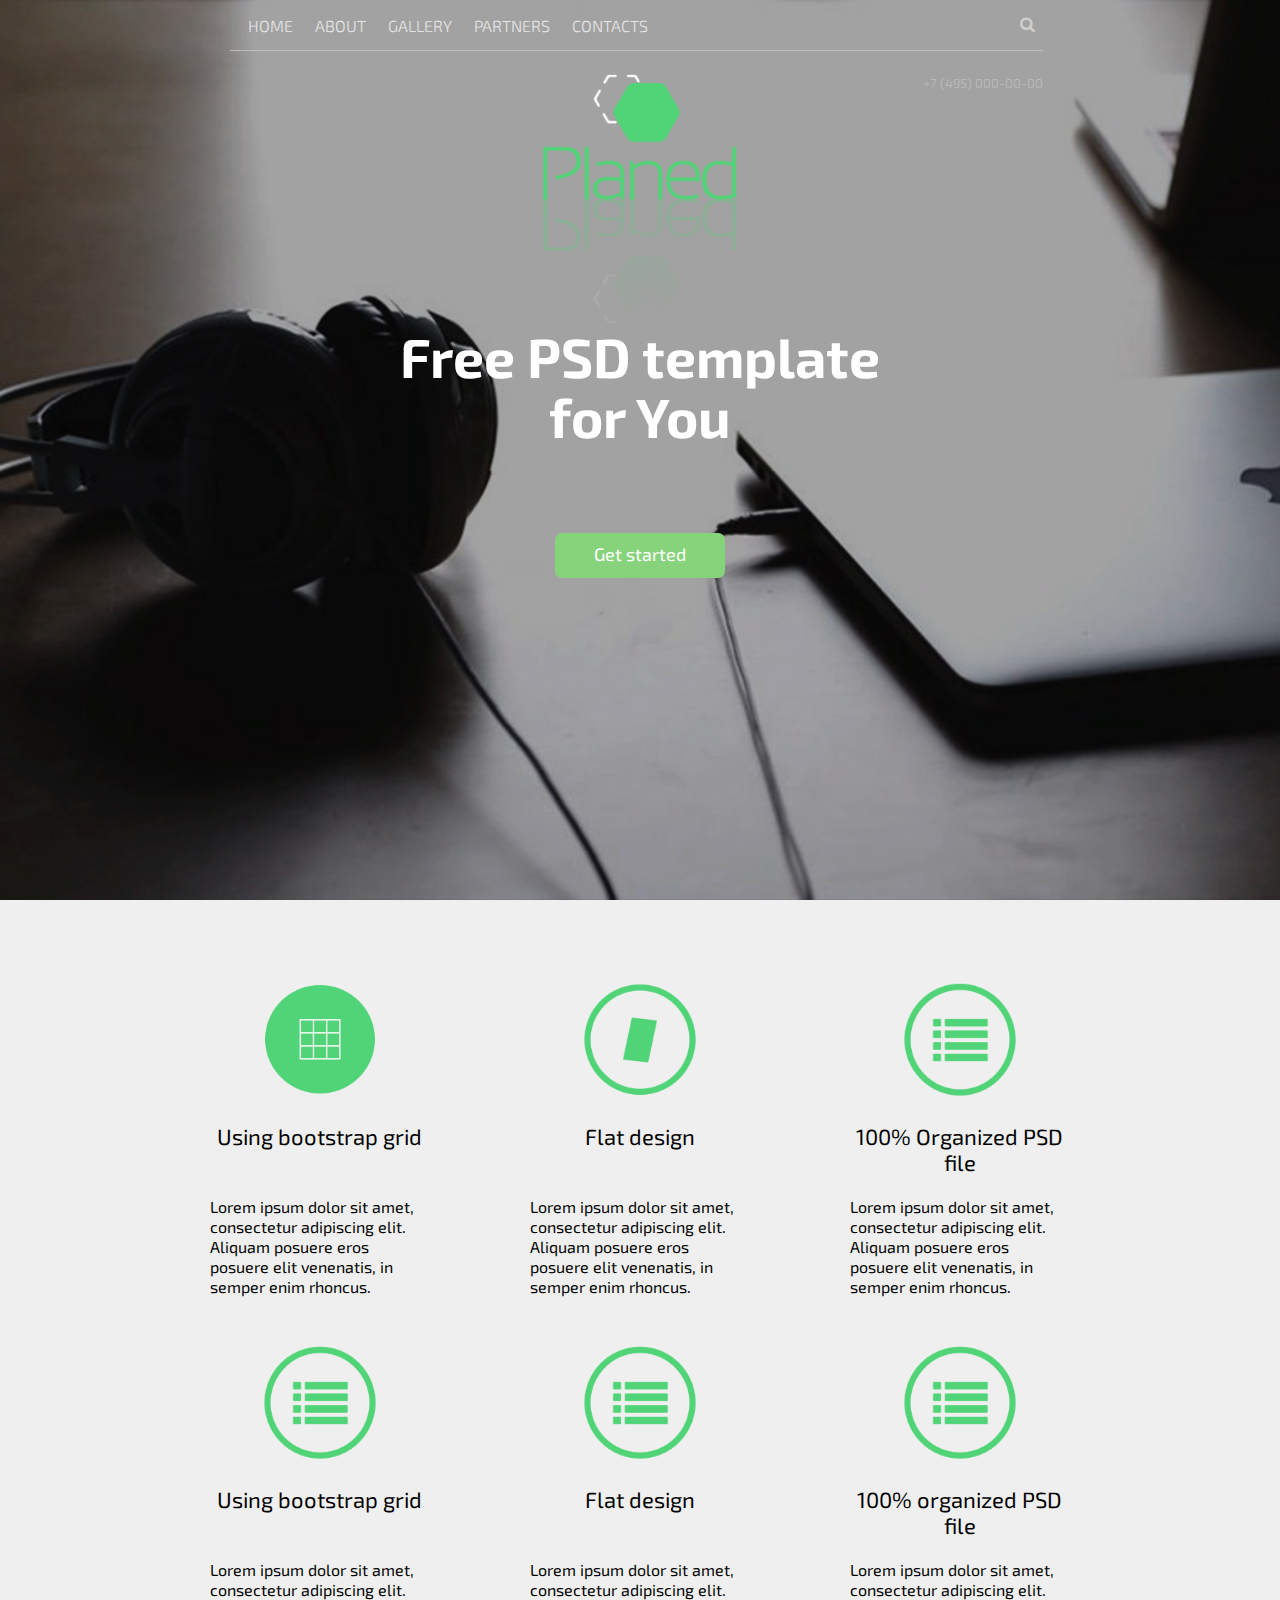
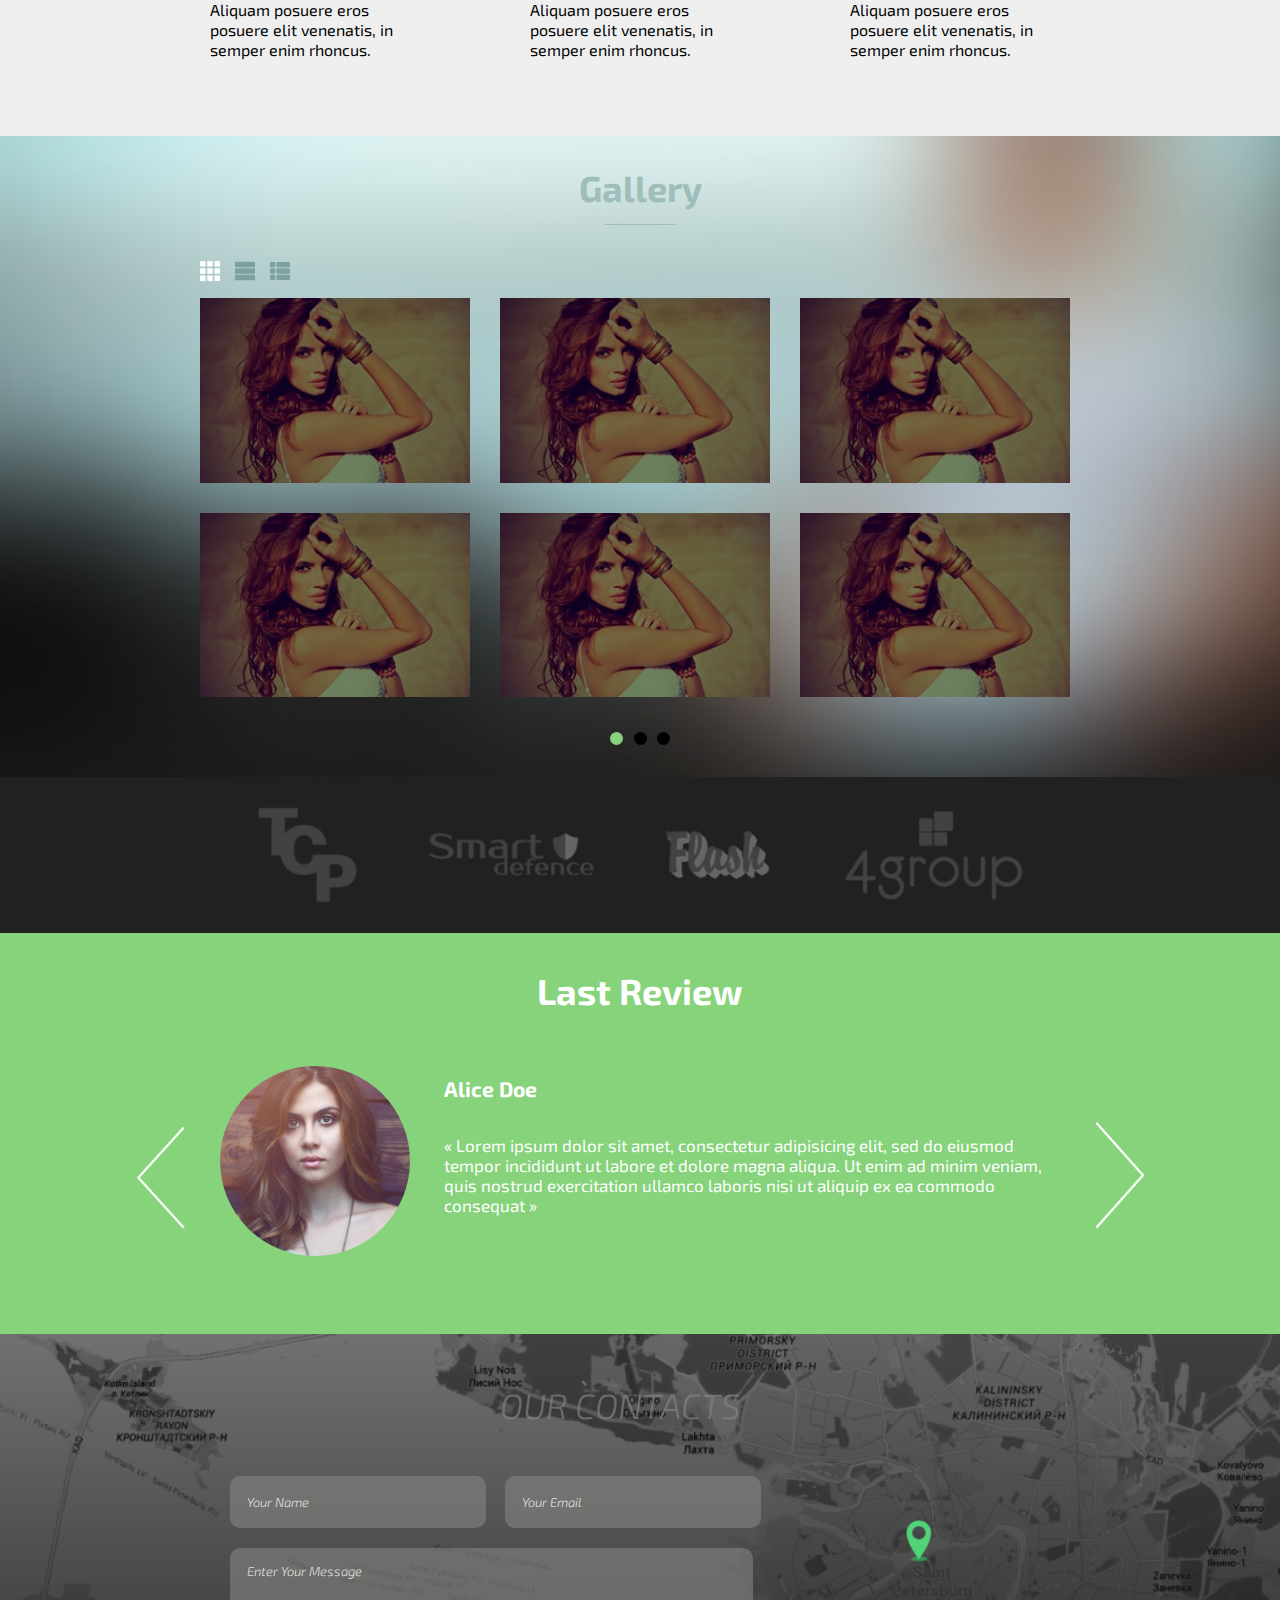
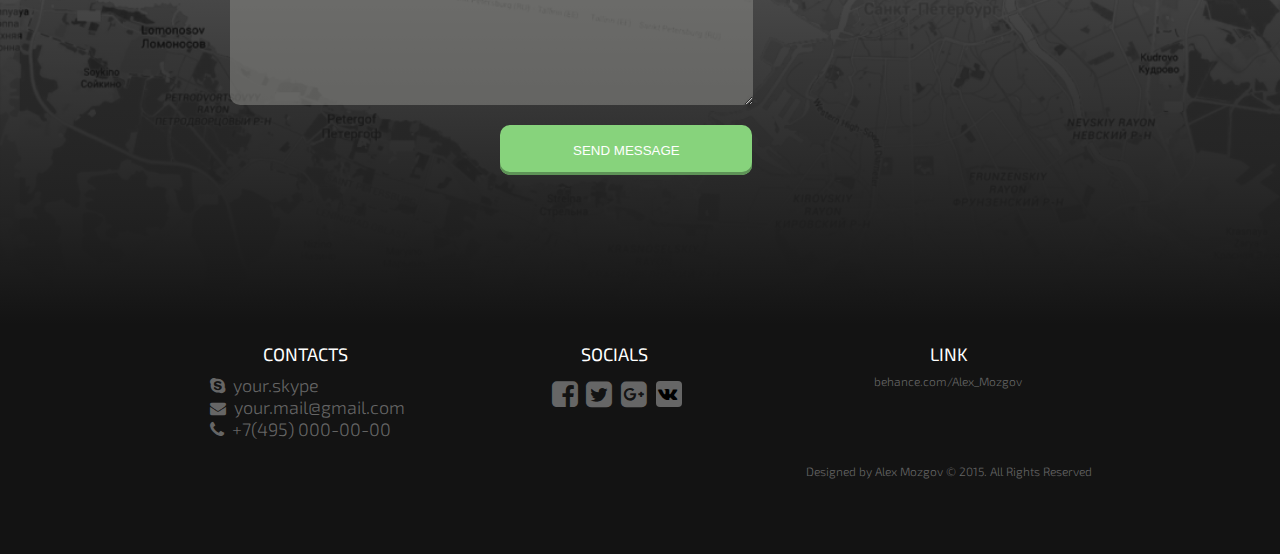
==== index.html @ d0fe3a9f "initialito!" ====
<!DOCTYPE html>
<html lang="pl">
<head>			
	<meta charset="utf-8">
	<title>PSD template</title>
	<meta name="description" content="Creator Studio Portfolio">		
	<meta name="viewport" content="width=device-width, initial-scale=1">	
	<link href='https://fonts.googleapis.com/css?family=Exo+2:400,300,700&subset=latin,latin-ext' rel='stylesheet' type='text/css'>	
	<link href="css/main.css" rel="stylesheet" type="text/css">
	<link href="font-awesome/css/font-awesome.min.css" rel="stylesheet">		
</head>
<body>
	<div class="top-ban" id="home">		
	  <header class="head">
	  	<button id="nav-btn">
	       <span></span>
	    </button>	    
	    <div class="main-head">	
        <nav class="main-nav">
          <ul class="active">
            <li><a href="#home">HOME</a></li>
            <li><a href="#about">ABOUT</a></li>
            <li><a href="#gallery">GALLERY</a></li>
            <li><a href="#partners">PARTNERS</a></li>          
            <li><a href="#contact" class="last">CONTACTS</a></li>
          </ul>
        </nav>
        <div class="button-search-one"><i class="fa fa-search search-icon-menu" aria-hidden="true"></i>
        </div>
	    </div>
	    <div class="main-head-2">	
    		<div class="logo-sticky"><img src="img/logo-sticky.png" alt="logo"/>
    		</div>      	     
        <nav class="main-nav">
          <ul class="active">
            <li><a href="#home">HOME</a></li>
            <li><a href="#about">ABOUT</a></li>
            <li><a href="#gallery">GALLERY</a></li>
            <li><a href="#partners">PARTNERS</a></li>               
            <li><a href="#contact" class="last">CONTACTS</a></li>
          </ul>
        </nav>
        <div class="button-search"><i class="fa fa-search two" aria-hidden="true"></i>
        </div>
	    </div>
	    <p class="tel-nb">+7 (495) 000-00-00</p>
	  </header>	 
	   <div id="intro">
      <div class="main-wrap">
        <div class="logo"><img src="img/logo-mirror.png" alt="Planed"/></div>
        <h1 class="logo-txt">Free PSD template<br/>for You</h1>  
        <div class="btn-get-started">
        	<a href="#">Get started</a>
        </div>	              
      </div>                   
	    </div>
	</div>  		
	<section id="about">
		<div class="box-1">			
			<div class="about-icon"><img src="img/bootstrap-icon.png" alt="bootstrap-grid"/>
				<h3>Using bootstrap grid</h3>
				<p>Lorem ipsum dolor sit amet, consectetur adipiscing elit. Aliquam posuere eros posuere elit venenatis, in semper enim rhoncus.</p>
			</div>		
			<div class="about-icon"><img src="img/flat-icon.png" alt="flat-design"/>
				<h3>Flat design</h3>
				<p>Lorem ipsum dolor sit amet, consectetur adipiscing elit. Aliquam posuere eros posuere elit venenatis, in semper enim rhoncus.</p>
			</div>		
			<div class="about-icon psd"><img src="img/psd-file.png" alt="organized-psd"/>
				<h3>100% Organized PSD file</h3>
				<p>Lorem ipsum dolor sit amet, consectetur adipiscing elit. Aliquam posuere eros posuere elit venenatis, in semper enim rhoncus.</p>
			</div>
		</div>
		<div class="box-2">			
			<div class="about-icon"><img src="img/psd-file.png" alt="bootstrap-grid"/>
				<h3>Using bootstrap grid</h3>
				<p>Lorem ipsum dolor sit amet, consectetur adipiscing elit. Aliquam posuere eros posuere elit venenatis, in semper enim rhoncus.</p>
			</div>
			<div class="about-icon"><img src="img/psd-file.png" alt="flat-design"/>
				<h3>Flat design</h3>
				<p>Lorem ipsum dolor sit amet, consectetur adipiscing elit. Aliquam posuere eros posuere elit venenatis, in semper enim rhoncus.</p>
			</div>				
			<div class="about-icon psd"><img src="img/psd-file.png" alt="organized-psd"/>
				<h3>100% organized PSD file</h3>
				<p>Lorem ipsum dolor sit amet, consectetur adipiscing elit. Aliquam posuere eros posuere elit venenatis, in semper enim rhoncus.</p>
			</div>									
		</div>
	</section>
	<section class="gallery" id="gallery">
		<h3>Gallery<span></span></h3>		
		<div class="visualisation-box"><img src="img/keyboard-icon.svg" alt="keyboard"/><img src="img/hamburger-icon.svg" alt="hamburger"/><img src="img/list-view-icon.svg" alt="list"/></div>
		<div class="photo-container active-gallery">
	    <ul class="projects">
	      <li class="projects_item">
	        <div class="projects_thumb">
	          <img src="img/gallery-img2-thumb.jpg" alt="" class="projects_pic">
	          <a href="img/gallery-img2.jpg" class="projects_link projects_link">
	            <i class="fa fa-search"></i> 
	          </a>
	        </div>
	      </li>
	      <li class="projects_item">
	        <div class="projects_thumb">
	          <img src="img/gallery-img2-thumb.jpg" alt="" class="projects_pic">
	            <a href="img/gallery-img2.jpg" class="projects_link projects_link">
	              <i class="fa fa-search"></i> 
	            </a>
	        </div>
	      </li>
	      <li class="projects_item">
	        <div class="projects_thumb">
	          <img src="img/gallery-img2-thumb.jpg" alt="" class="projects_pic">
	            <a href="img/gallery-img2.jpg" class="projects_link projects_link">
	              <i class="fa fa-search"></i> 
	            </a>
	        </div>
	      </li>
	      <li class="projects_item">
	        <div class="projects_thumb">
	          <img src="img/gallery-img2-thumb.jpg" alt="" class="projects_pic">
	            <a href="img/gallery-img2.jpg" class="projects_link projects_link">
	              <i class="fa fa-search"></i>
	            </a>
	        </div>
	      </li>
	      <li class="projects_item">
	        <div class="projects_thumb">
	          <img src="img/gallery-img2-thumb.jpg" alt="" class="projects_pic">
	            <a href="img/gallery-img2.jpg" class="projects_link projects_link">
	              <i class="fa fa-search"></i>
	            </a>
	        </div>
	      </li>
	      <li class="projects_item">
	        <div class="projects_thumb">
	          <img src="img/gallery-img2-thumb.jpg" alt="" class="projects_pic">
	            <a href="img/gallery-img2.jpg" class="projects_link projects_link">
	              <i class="fa fa-search"></i>
	            </a>
	        </div>
	      </li>
	    </ul>
		</div>
		<div class="photo-container">
	    <ul class="projects">
	      <li class="projects_item">
	        <div class="projects_thumb">
	          <img src="img/gallery-img3-thumb.jpg" alt="" class="projects_pic">
	          <a href="img/gallery-img3.jpg" class="projects_link projects_link">
	            <i class="fa fa-search"></i> 
	          </a>
	        </div>
	      </li>
	      <li class="projects_item">
	        <div class="projects_thumb">
	          <img src="img/gallery-img3-thumb.jpg" alt="" class="projects_pic">
	            <a href="img/gallery-img3.jpg" class="projects_link projects_link">
	              <i class="fa fa-search"></i> 
	            </a>
	        </div>
	      </li>
	      <li class="projects_item">
	        <div class="projects_thumb">
	          <img src="img/gallery-img3-thumb.jpg" alt="" class="projects_pic">
	            <a href="img/gallery-img3.jpg" class="projects_link projects_link">
	              <i class="fa fa-search"></i> 
	            </a>
	        </div>
	      </li>
	      <li class="projects_item">
	        <div class="projects_thumb">
	          <img src="img/gallery-img3-thumb.jpg" alt="" class="projects_pic">
	            <a href="img/gallery-img3.jpg" class="projects_link projects_link">
	              <i class="fa fa-search"></i>
	            </a>
	        </div>
	      </li>
	      <li class="projects_item">
	        <div class="projects_thumb">
	          <img src="img/gallery-img3-thumb.jpg" alt="" class="projects_pic">
	            <a href="img/gallery-img3.jpg" class="projects_link projects_link">
	              <i class="fa fa-search"></i>
	            </a>
	        </div>
	      </li>
	      <li class="projects_item">
	        <div class="projects_thumb">
	          <img src="img/gallery-img3-thumb.jpg" alt="" class="projects_pic">
	            <a href="img/gallery-img3.jpg" class="projects_link projects_link">
	              <i class="fa fa-search"></i>
	            </a>
	        </div>
	      </li>
	    </ul>
		</div>
		<div class="photo-container">
	    <ul class="projects">
	      <li class="projects_item">
	        <div class="projects_thumb">
	          <img src="img/gallery-img4-thumb.jpg" alt="" class="projects_pic">
	          <a href="img/gallery-img4.jpg" class="projects_link projects_link">
	            <i class="fa fa-search"></i> 
	          </a>
	        </div>
	      </li>
	      <li class="projects_item">
	        <div class="projects_thumb">
	          <img src="img/gallery-img4-thumb.jpg" alt="" class="projects_pic">
	            <a href="img/gallery-img4.jpg" class="projects_link projects_link">
	              <i class="fa fa-search"></i> 
	            </a>
	        </div>
	      </li>
	      <li class="projects_item">
	        <div class="projects_thumb">
	          <img src="img/gallery-img4-thumb.jpg" alt="" class="projects_pic">
	            <a href="img/gallery-img4.jpg" class="projects_link projects_link">
	              <i class="fa fa-search"></i> 
	            </a>
	        </div>
	      </li>
	      <li class="projects_item">
	        <div class="projects_thumb">
	          <img src="img/gallery-img4-thumb.jpg" alt="" class="projects_pic">
	            <a href="img/gallery-img4.jpg" class="projects_link projects_link">
	              <i class="fa fa-search"></i>
	            </a>
	        </div>
	      </li>
	      <li class="projects_item">
	        <div class="projects_thumb">
	          <img src="img/gallery-img4-thumb.jpg" alt="" class="projects_pic">
	            <a href="img/gallery-img4.jpg" class="projects_link projects_link">
	              <i class="fa fa-search"></i>
	            </a>
	        </div>
	      </li>
	      <li class="projects_item">
	        <div class="projects_thumb">
	          <img src="img/gallery-img4-thumb.jpg" alt="" class="projects_pic">
	            <a href="img/gallery-img4.jpg" class="projects_link projects_link">
	              <i class="fa fa-search"></i>
	            </a>
	        </div>
	      </li>
	    </ul>
		</div>
		<div class="gallery-rotator">
			<ul class="dot-buttons">
				<li class="active-gallery"><a href=""></a></li>
				<li><a href="#"></a></li>
				<li><a href="#"></a></li>
			</ul>
		</div>		
	</section>
	<section class="testimonials" id="partners">
		<div class="clients-logo">		
			<div class="client-logo"><img src="img/client-logo1.png" alt="TCP"/></div>
			<div class="client-logo"><img src="img/client-logo2.png" alt="Smart Defence"/></div>
			<div class="client-logo"><img src="img/client-logo3.png" alt="Flask"/></div>
			<div class="client-logo"><img src="img/client-logo4.png" alt="4Group"/></div>		
		</div>		
		<h3>Last Review</h3>
		<div class="clients-box">				
			<div class="client-control-previous"><img src="img/left-chevron.png" alt="Pevious"/></div>
				<div class="clients-units">
					<div class="client-unit active-client">
						<div class="client-photo">
							<img src="img/Alice-Doe.jpg" alt="Alice Doe"/>
						</div>	
						<div class="client-text">
							<h4>Alice Doe</h4>
							<p>« Lorem ipsum dolor sit amet, consectetur adipisicing elit, sed do eiusmod tempor incididunt ut labore et dolore magna aliqua. Ut enim ad minim veniam, quis nostrud exercitation ullamco laboris nisi ut aliquip ex ea commodo consequat »</p>
						</div>
					</div>
					<div class="client-unit">
						<div class="client-photo">
							<img src="img/face-atariboy.jpg" alt="John Doe"/>
						</div>			
						<div class="client-text">
							<h4>John Doe</h4>
							<p>« Ipsum lorem dolor sit amet, consectetur adipisicing elit, sed do eiusmod tempor incididunt ut labore et dolore magna aliqua. Ut enim ad minim veniam, quis nostrud exercitation ullamco laboris nisi ut aliquip ex ea commodo consequat »</p>
						</div>
					</div>
					<div class="client-unit">	
						<div class="client-photo">
							<img src="img/face-jackiesaik.jpg" alt="Jennifer Doe"/>
						</div>			
						<div class="client-text">
							<h4>Jennifer Doe</h4>
							<p>« Dolor lorem ipsum sit amet, consectetur adipisicing elit, sed do eiusmod tempor incididunt ut labore et dolore magna aliqua. Ut enim ad minim veniam, quis nostrud exercitation ullamco laboris nisi ut aliquip ex ea commodo consequat »</p>
						</div>
					</div>
				</div>			
			<div class="client-control-next"><img src="img/right-chevron.png" alt="Next"/></div>
		</div>		
	</section>
	<section id="contact">
		<div class="contact-field">
			<h2 class="form-heading">OUR CONTACTS</h2>
			<form class="contact-form">
				<div class="contact-info">
					<input type="text" class="form-filed" placeholder="Your Name">
					<input type="email" class="form-filed" placeholder="Your Email">
				</div>
				<textarea class="textarea" name="message" placeholder="Enter Your Message"></textarea>
				<input type="submit" class="form-filed" value="SEND MESSAGE">				
			</form>
			<div class="location"><img src="img/location.png" alt="location"></div>
		</div>
	</section>
	<footer>
		<div class="footer-contact">
			<h3 class="adress">CONTACTS</h3>
			<ul>
				<li><a href="#" title=""><i class="fa fa-skype" aria-hidden="true"></i>&nbsp; your.skype</a></li>
				<li><a href="#" title=""><i class="fa fa-envelope" aria-hidden="true"></i>&nbsp; your.mail@gmail.com</a></li>
				<li><a href="#" title="Phone"><i class="fa fa-phone" aria-hidden="true"></i>&nbsp; +7(495) 000-00-00</a></li>
			</ul>
		</div>
		<div class="footer-contact">
			<h3>SOCIALS</h3>
			<ul class="socials">
				<li><a href="#" title="Facebook"><i class="fa fa-facebook-square big" aria-hidden="true"></i></a></li>
				<li><a href="#" title="Twitter"><i class="fa fa-twitter-square big" aria-hidden="true"></i></a></li>
				<li><a href="#" title="Google+"><i class="fa fa-google-plus-square big" aria-hidden="true"></i></a></li>
				<li><a href="#" title="VK"><i class="fa fa-vk" aria-hidden="true"></i></a></li>
			</ul>
		</div>
		<div class="footer-contact">
			<h3>LINK</h3>
			<ul class="behance-link">
				<li><a href="#" title="Behance">behance.com/Alex_Mozgov</a></li>
			</ul>
			<p>Designed by Alex Mozgov &copy; 2015. All Rights Reserved</p>
		</div>
	</footer>		
	<script src="js/jquery.min.js"></script>
	<script src="js/modernizr-2.8.3.min.js"></script>
	<script src="js/jquery.lightbox.js"></script>
	<script src="js/main.js"></script>
</body>
</html>
---- css/main.css ----
html,
body {
  width: 100%;
  height: 100%;
  margin: 0;
  padding: 0; 
  color: white;
  font-family: 'Exo 2', sans-serif;
  font-weight: 300;
  font-size: 62.5%;
  box-sizing: border-box;
}

.top-ban {
  width: 100%;
  height: 100vh;
  min-height: 670px;
  background: url(../img/baner.jpg) no-repeat center; 
  background-size: cover;  
}

.main-head {
  display: inline-block;
  margin: 0 0 0 18%;
  font-size: 1.6rem;
  border-bottom: 1px solid rgba(199, 199, 199, 0.8);
  height: 50px;
  width: 63.5%;
}

#nav-btn{
  position: fixed;
  z-index: 99;
  top: 3px;
  right: 10px;
  width: 60px;
  height: 60px;
  padding: 20px;
  border: 0;
  outline: none;
  background: none;
  -webkit-appearance: none;
}

#nav-btn span{
  display: block;
  width: 25px;
  height: 3px;
  background-color: #ffffff;
}

#nav-btn span:before, #nav-btn span:after{
  content: " ";
  position: absolute;
  left: 20px;
  width: 25px;
  height: 3px;
  background-color: #ffffff;
  content: attr(data-content);
}

#nav-btn span:before{
  top: 20px;
}

#nav-btn span:after{
  bottom: 19px;
}

#nav-btn span.black{
  background-color: #212120;
}

#nav-btn span.black:before, #nav-btn span.black:after {
  background-color: #212120;
}

#nav-btn-close {
  position: fixed;
  z-index: 99;
  top: 3px;
  right: -4px;
  width: 60px;
  height: 60px;    
  border: 0;
  outline: none;
  background: none;
  -webkit-appearance: none;
}

#nav-btn.close span{
  display: block;
  width: 27px;
  height: 3px;
  background-color: #ffffff;
  transform: rotate(45deg);    
}

#nav-btn.close span:after{
  content: " ";
  display: block;
  transform: rotate(-90deg) translate(-19px, -20px);   
  width: 27px;
  height: 3px;
  background-color: #ffffff;
}

#nav-btn.close span:before {
  display: none;
}

.main-nav ul {
  position: absolute;  
  left: 15.5%;   
  list-style: none; 
}

.main-nav ul li {
  float: left;
  padding: 0 1rem;
  margin-right: 2px;
  margin-top: 0;
}

.main-nav ul li:first-child {
  padding-bottom: 1px;  
}

.main-nav ul li a {
  color: #e8e8e8;
  text-decoration: none;
}

.main-nav ul li:not(.active) a:hover {
  color: #87d37c;
} 

.fa.fa-search {
  font-size: 16px;  
}

.search-icon-menu {
  float: right;
  margin-right: 1%;
  margin-top: 2%;
  opacity: 0.5; 
}

.search-icon-menu:hover {
  opacity: 0.7;
}

.button-search-one.hidden {
  width: 210px;
  height: 23px;
  background-color: #ffffff;
  border-radius: 10px;
  position: relative;
  left: 75%;
  margin-top: 2.3%;
  animation: search 500ms ease-in-out;
  -webkit-animation: search 500ms ease-in-out;
  -moz-animation: search 500ms ease-in-out;
  -o-animation: search 500ms ease-in-out;
}

@keyframes search {
  from {
    opacity: 0;  
  }
  to {
    opacity: 1;  
  }
}

@-webkit-keyframes search {
  from {
    opacity: 0;  
  }
  to {
    opacity: 1;  
  }
}

@-moz-keyframes search {
  from {
    opacity: 0;  
  }
  to {
    opacity: 1;  
  }
}

@-o-keyframes search {
  from {
    opacity: 0;  
  }
  to {
    opacity: 1;  
  }
}

.search-icon-menu.hidden {
  position: absolute;
  left: 87%;
  line-height: 14px;
  color: #212120;
  z-index: 100; 
}

.tel-nb {
  position: absolute;
  right: 18.5%;
  font-size: 1.3rem;
  padding-top: 1rem;
  color: rgba(199, 199, 199, 0.8);
}

.main-head-2 {
  background-color: #212120;
  width: 100%;
  height: 45px;
  position: fixed;
  left: 0;
  top: 0;
  z-index: 100;
  margin: 0;
  padding-top: 1%;
}

.main-head-2 .main-nav ul {
  margin-left: 5%;
}

.main-head-2 .main-nav ul li {
  font-size: 1.6rem;
  padding-bottom: 1px;
}

li.active {
  background-color: #87d37c;
  border-radius: 3px;
}

.logo-sticky {
  position: absolute;
  left: 18%;
  margin-top: -0.18%; 
}

.button-search.hidden {
  width: 210px;
  height: 23px;
  background-color: #ffffff;
  border-radius: 10px;
  position: relative;
  left: 65%;
  margin-top: 0.55%;
  animation: search 500ms ease-in-out; 
}

@-webkit-keyframes search {
  from {
    opacity: 0;  
  }
  to {
    opacity: 1;  
  }
}

.two {
  color: #fff;
  position: absolute;
  right: 20%;
  padding-top: 0.7%;
  opacity: 0.7; 
}

.two:hover {
  opacity: 0.9;
}

.two.hidden {
  right: 5%;
  color: #212120;
  z-index: 100;
  padding-top: 1.3%; 
}

.main-head-2:not(.sticky) {
  display: none;
}

.main-wrap {  
  padding-top: 1%;
  text-align: center;
}

.logo img {
  max-height: 270px;
}    

.logo-txt {
  font-size: 5.5rem;
  font-weight: 700;
  line-height: 6rem;
  margin-top: -10px;
  padding-bottom: 50px;
}

.btn-get-started {
  width: 170px;
  height: 35px;
  border-radius: 7px;
  background-color: #87d37c;
  text-align: center;
  padding-top: 10px;
  display: inline-block; 
}

.btn-get-started a {
  text-decoration: none;
  color: #ffffff;
  font-size: 1.8rem;
  font-weight: 400;
}

.btn-get-started:hover {
  background-color: #8fdc84;
  cursor: pointer;
}

#about { 
  padding-top: 80px; 
  padding-left: 80px;
  background-color: #efefef;
  padding-bottom: 30px;
}

.no-flexbox #about {
  vertical-align: middle; 
}

.no-flexbox .about-icon {
  display: inline-block;  
}

.no-flexbox .psd {
  transform: translateY(20px);
}

.about-icon { 
  color: #000;
  text-align: center;  
  width: 23%;
  padding-right: 80px; 
}

.about-icon h3 {
  font-size: 2.2rem;
  font-weight: 400;
}

.about-icon img {
  width: 120px;
  height: 120px;
}

.about-icon p {
  max-height: 100px;
  overflow: hidden;
}

.box-1, .box-2 {
  margin: 0 auto;
  max-width: 960px;
  display: flex;
  display: -webkit-box;
  display: -moz-box;
  display: -ms-flexbox;
  display: -webkit-flex;  
  flex-direction: row;
  -ms-flex-direction: row;
  -webkit-flex-direction: row;
  justify-content: space-around;
  -webkit-box-pack: space-around;
  -moz-box-pack: space-around;
  -webkit-justify-content: space-around;
  -ms-flex-pack: space-around;
  flex-wrap: wrap;
  -moz-box-lines: multiple;
  -ms-flex-wrap: wrap;
  -webkit-flex-wrap: wrap;
  padding-bottom: 30px;
}

.box-1 h3, .box-2 h3 {
  min-height: 52px;
}

.box-1 p, .box-2 p {
  font-size: 1.6rem;
  font-weight: 400;
  text-align: left;
  line-height: 20px;
}

/* gallery section */
.gallery {
  background: url(../img/gallery-bg.jpg) no-repeat center; 
  background-size: cover; 
}

.gallery h3 {
  text-align: center;
  padding-top: 30px;
  color: #9fbdb9;
  font-size: 3.6rem;
  margin-top: 0;
}

.gallery h3 span {
  display: block; 
  margin: 15px auto;
  width: 70px;
  height: 1px;
  background-color: #9fbdb9;
}

.visualisation-box {
  max-width: 960px;
  margin: auto;
  padding-bottom: 10px;
  padding-left: 80px;
}

.visualisation-box img { 
  padding-right: 15px;
}

.photo-container {
  max-width: 960px;
  max-height: 960px;
  margin: auto;  
}

.projects {
  list-style: none;
}

.projects_item {
  max-width: 270px;
  margin: 0 30px 30px 0;
  float: left;
  background-color: #000000;
  text-align: center;
}

.projects_thumb { 
  height: 100%;
  background-color: #000000;
  position: relative;
  opacity: 0.5;
}

.projects_thumb:hover {
  opacity: 1;
}

.projects_thumb:hover .projects_link {
  visibility: visible;
  opacity: 1;
}

.projects_pic {
  display: block;
  max-width: 100%;
  opacity: 1;
}

.projects_link {
  display: inline-block; 
  visibility: hidden;
  opacity: 0;
  position: absolute;
  top: 50%;
  left: 50%;
  -webkit-transform: translate(-50%, -50%);
  -ms-transform: translate(-50%, -50%);
  transform: translate(-50%, -50%);
  will-change: transform; 
  color: #87d37c;
}

.projects_link .fa.fa-search {
  font-size: 40px;
}

.gallery-rotator {
  display: block;
  clear: both;
  padding-bottom: 20px;
  margin-left: -40px;
}

.dot-buttons {
  max-width: 70px;
  display: flex;
  display: -webkit-box;
  display: -moz-box;
  display: -ms-flexbox;
  display: -webkit-flex; 
  justify-content: space-between;
  -webkit-box-pack: space-between;
  -moz-box-pack: space-between;
  -webkit-justify-content: space-between;
  -ms-flex-pack: space-between;
  list-style: none;
  margin: auto;
  padding-bottom: 7px;
  text-align: center;
}

.dot-buttons li {
  width: 13px;
  height: 13px;
  background-color: #000000;
  border-radius: 50%;
  margin: 5px;
  display: inline-block;
}

.no-flexbox .dot-buttons {
  max-width: 100px;
}

.dot-buttons li:hover,
.dot-buttons li.active-gallery {
  background-color: #87d37c;
}

.dot-buttons li:hover {
  -webkit-transition: 0.5s 0s all;
  transition: 0.5s 0s all;
}

.photo-container:not(.active-gallery) {
  display: none;
}

.lightbox-overlay {
  display: none;
  background-color: rgba(0, 0, 0, 0.7);
  position: absolute;
  top: 0;
  left: 0;
  z-index: 9999;
}

.lightbox {
  display: none;
  background: #fff url(../img/ajax-loader.gif) center center no-repeat;
  position: absolute;
  top: 50%;
  left: 50%;
  z-index: 10000;
}

.lightbox_close {
  display: inline-block;
  position: absolute;
  top: 10px;
  right: 10px;
  z-index: 100001;
  cursor: pointer;
  font-family: FontAwesome;
  color: #87d37c;
  font-size: 20px;
}

.lightbox_close:after {
  content: "\f00d"; 
}

/* testimonials section */
.testimonials {
  background-color: #87d37c;
  position: relative;
  width: 100%; 
}

.clients-logo {
  background-color: #212120;
  display: flex;
  display: -webkit-box;
  display: -moz-box;
  display: -ms-flexbox;
  display: -webkit-flex; 
  justify-content: center;
  -webkit-box-pack: center;
  -moz-box-pack: center;
  -webkit-justify-content: center;
  -ms-flex-pack: center;
  align-items: center;
  -webkit-box-align: center;
  -moz-box-align: center;
  -webkit-align-items: center;
  -ms-flex-align: center;
  flex-wrap: wrap;
  -moz-box-lines: multiple;
  -ms-flex-wrap: wrap;
  -webkit-flex-wrap: wrap;
  text-align: center;
}

.client-logo {
  padding: 2% 2.5%;
  display: inline-block;
}

.testimonials h3 {
  background-color: #87d37c;
  text-align: center;  
  font-size: 3.6rem;
}

.clients-box {  
  display: flex;
  display: -webkit-box;
  display: -moz-box;
  display: -ms-flexbox;
  display: -webkit-flex; 
  justify-content: space-around;
  -webkit-box-pack: space-around;
  -moz-box-pack: space-around;
  -webkit-justify-content: space-around;
  -ms-flex-pack: space-around;
  align-items: center;
  -webkit-box-align: center;
  -moz-box-align: center;
  -webkit-align-items: center;
  -ms-flex-align: center; 
}

.client-unit {
  max-width: 870px;
  display: flex;
  display: -webkit-box;
  display: -moz-box;
  display: -ms-flexbox;
  display: -webkit-flex; 
  flex-direction: row;
  -ms-flex-direction: row;
  -webkit-flex-direction: row;
  justify-content: flex-start;
  -webkit-box-pack: flex-start;
  -moz-box-pack: flex-start;
  -webkit-justify-content: flex-start;
  -ms-flex-pack: flex-start;
  align-items: center;
  -webkit-box-align: center;
  -moz-box-align: center;
  -webkit-align-items: center;
  -ms-flex-align: center;
  padding-bottom: 7%; 
}

.no-flexbox .clients-box {
  text-align: center;
  position: relative;

}

.no-flexbox .clients-units {
  text-align: center;
  margin: 0 20%;
}

.active-client {
  animation: client-anim 600ms ease-in-out;
  -webkit-animation: client-anim 600ms ease-in-out;
  -moz-animation: client-anim 600ms ease-in-out;
  -o-animation: client-anim 600ms ease-in-out;
}

@keyframes client-anim {
  from {
    opacity: 0;  
  }
  to {
    opacity: 1; 
  }
}

@-webkit-keyframes client-anim {
  from {
    opacity: 0;  
  }
  to {
    opacity: 1;  
  }
}

@-moz-keyframes client-anim {
  from {
    opacity: 0;  
  }
  to {
    opacity: 1;  
  }
}

@-o-keyframes client-anim {
  from {
    opacity: 0;  
  }
  to {
    opacity: 1; 
  }
}

.client-unit:not(.active-client){
  display: none;
  opacity: 0;
}

.client-photo img {
  border-radius: 50%;
  width: 190px;
  height: 190px;   
}

.client-text {
  padding-left: 4%; 
  overflow: hidden;
}

.client-text p {
  font-size: 1.7rem;
  font-weight: 400;
  text-align: left;
  line-height: 20px;
  max-width: 650px;
  padding: 1% 2% 7% 0;
}

.client-text h4 {
font-size: 2.1rem;
}

.no-flexbox .client-text h4 {
  text-align: left;
}

.client-control-previous, .client-control-next {
  cursor: pointer;
  padding-bottom: 2%;
}

.client-control-previous {
  padding-left: 10%; 
  padding-right: 2%;
}

.client-control-next {
  padding-right: 10%;
  padding-left: 2%;
}

.no-flexbox .client-photo {
  padding-right: 30px;
  padding-left: 30px;
  display: inline-block;
}

.no-flexbox .client-control-previous {
  display: inline-block; 
  position: absolute;
  top: 8px;
  left: 10px;  
}

.no-flexbox .client-control-next {
  display: inline-block;
  clear: both;
  position: absolute;
  top: 5px;
  right: 0;
}

/* contact section*/
form {
  max-width: 600px;
  margin-left: 18%;
}

.contact-field input {
  width: 42%;
  height: 50px;
  margin-right: 3%;
  border-radius: 10px;
  border: none;
  background: rgba(132, 132, 128, 0.6); 
  color: #fff;
}

.contact-field input:focus {
  outline: none;
  border: 1px solid #252524;
}

textarea {
  display: block;
  width: 86.5%;
  height: 140px;
  border: none;
  border-radius: 10px;
  background: rgba(132, 132, 128, 0.6);
  margin-top: 20px;
  margin-bottom: 20px;
  padding-top: 15px;  
}

textarea:focus {
  outline: none;
  border: 1px solid #252524;
}

::-webkit-input-placeholder {
  color: rgba(255, 255, 255, 0.8);
  font-family: 'Exo 2', sans-serif;
  font-weight: 300;
  font-style: italic;
  font-size: 1.3rem;
  padding-left: 15px;
}

::-moz-placeholder {
  color: rgba(255, 255, 255, 0.8);
  font-family: 'Exo 2', sans-serif;
  font-weight: 300;
  font-style: italic;
  font-size: 1.3rem;
  padding-left: 15px;
}

:-moz-placeholder {
  color: rgba(255, 255, 255, 0.8);
  font-family: 'Exo 2', sans-serif;
  font-weight: 300;
  font-style: italic;
  font-size: 1.3rem;
  padding-left: 15px;
}

#contact {
  background: url(../img/map2.png) no-repeat;
  background-size: cover;
  position: relative;
}

.contact-field {
  background: linear-gradient(to bottom, rgba(19,19,19,0.6), rgba(19,19,19,1));
}

.contact-field h2 {
  margin: 0 auto;
  padding: 50px 100px  50px 500px;
  font-size: 3.5rem;
  font-weight: 300;
  font-style: italic;
  color: rgba(132, 132, 128, 0.7);
}

input[type="submit"] {
  margin-bottom: 25%;
  background-color: #87d37c;
  margin-left: 45%;
  box-shadow: 0px -3px 0px #5e9357 inset;
}

input[type="submit"]:hover {
  background-color: #8fdc84;
  box-shadow: 0px -3px 0px #68a360 inset;
  cursor: pointer;
}

.location {
  position: absolute;
  top: 180px; 
  left: 900px;
}

/* footer */
footer {
  background-color: #131313;
  display: flex;
  display: -webkit-box;
  display: -moz-box;
  display: -ms-flexbox;
  display: -webkit-flex; 
  flex-direction: row;
  -ms-flex-direction: row;
  -webkit-flex-direction: row;
  justify-content: space-around;
  -webkit-box-pack: space-around;
  -moz-box-pack: space-around;
  -webkit-justify-content: space-around;
  -ms-flex-pack: space-around;
  padding: 0 10% 5% 10%;
}

.no-flexbox footer {
  text-align: center;
  padding-top: 30px;
}

footer h3 {
  font-size: 1.8rem;
  font-weight: 400;
  margin-bottom: 1%;
}

.footer-contact ul {
  list-style: none;
  margin-left: -15%;
}

.footer-contact ul li a {
  color: #666666;
  text-decoration: none;
  font-size: 1.8rem;
}

.footer-contact {
  display: flex;
  display: -webkit-box;
  display: -moz-box;
  display: -ms-flexbox;
  display: -webkit-flex; 
  flex-direction: column;
  -webkit-flex-direction: column;
  -ms-flex-direction: column;
  align-items: center;
  -webkit-box-align: center;
  -moz-box-align: center;
  -webkit-align-items: center;
  -ms-flex-align: center;
}

.footer-contact p {
  color: #666666;
  font-size: 1.2rem;
  padding-top: 20%;
}

.no-flexbox .footer-contact {
  display: inline-block;
  max-width: 200px;
  margin: 0 40px;
  vertical-align: top;
  padding-top: 10px;
}

.socials {
  display: flex;
  display: -webkit-box;
  display: -moz-box;
  display: -ms-flexbox;
  display: -webkit-flex; 
  flex-direction: row;
  -ms-flex-direction: row;
  -webkit-flex-direction: row;
  align-items: center;
  -webkit-box-align: center;
  -moz-box-align: center;
  -webkit-align-items: center;
  -ms-flex-align: center;
  padding-top: 4%;
  width: 100%;
}

.socials li {
  margin-right: 6%;
}

.no-flexbox .fa-vk{  
  transform: translateY(-4px);
}

.no-flexbox .socials {
  text-align: center;
}

.no-flexbox .socials li {
  display: inline-block;
}

.contacts li a:hover {
  color: #f0f0f0;
}

.fa.fa-envelope {
  font-size: 1.6rem;
}

.fa.big {
  font-size: 3rem;
}

.fa.big:hover {    
  color: #87d37c;
}

.fa.fa-vk {
  color: #000000;
  background-color: #666666;
  width: 2.4rem;
  height: 2.6rem;
  border-radius: 4px;
  font-size: 1.8rem;
  line-height: 2.6rem;
  padding-left: 2px;
}

.fa.fa-vk:hover {
  background-color: #87d37c;
}

ul.behance-link li>a {
  font-size: 1.2rem;
}
 
/* small screens */
@media only screen and (max-width: 1036px) {

  .visualisation-box { 
    padding-left: 70px;
  }

  .location {
    left: 850px;
  }

}

@media only screen and (max-width: 998px) {

  .visualisation-box {    
     padding-left: 60px;
  }

}

@media only screen and (max-width: 960px) {

   .visualisation-box {
    padding-left: 40px;
  }

    .client-photo img {
    width: 150px;
    height: 150px; 
  }

    .photo-container {
    max-width: 640px;   
    margin: auto;  
  }

   .visualisation-box {
    max-width: 640px;
    padding-left: 80px;
  }

  .client-logo {
    padding: 1% 2%;
  }

  .client-logo:first-child {
  }

  .client-logo img {
    width: 100px;
  }

  .main-nav ul li a {
   font-size: 1.5rem;
  }

  .logo img {
    max-height: 220px;
  }  

  .logo-txt {
    font-size: 4.5rem;
    font-weight: 700;
    line-height: 6rem;
    margin-top: -10px;
    padding-bottom: 50px;
  }

  .btn-get-started {
    width: 150px;
    height: 32px;  
    padding-top: 8px; 
  }

  .btn-get-started a {  
    font-size: 1.7rem;
    font-weight: 400;
  }

  .no-flexbox .box-1, .no-flexbox .box-2 {
    display: table-cell;
    padding-left: 4%;
  }

  .no-flexbox .about-icon {
    width: 60%;
    padding-bottom: 20px; 
  }

  .gallery h3, .testimonials h3 {
    font-size: 2.2rem;
  }

  .client-photo img {    
    width: 130px;
    height: 130px;  
  }

  .client-text {
    padding-left: 4%; 
  }

  .client-text p {
    font-size: 1.5rem;
  }

  .client-text h4 {
    font-size: 1.8rem;
    margin: 0;
  }

  .client-control-previous img, .client-control-next img {
    width: 50px;
    transform: translateY(-10px);
  }

  footer h3 {
    font-size: 1.5rem;
    font-weight: 400;
    margin-bottom: 1%;
  }

  .footer-contact ul li a { 
    font-size: 1.5rem;
  }

}

@media only screen and (min-width: 768px) {

  #nav-btn {
    display: none;
  }

  .no-flexbox .client-photo {
    float: left;
  }

}

@media only screen and (max-width: 767px) {

  .main-head, .tel-nb, .main-head-2, .button-search-one, .search-icon-menu:before, .two:before {
    display: none;  
  } 

  .main-nav ul {
    display: flex;
    display: -webkit-box;
    display: -moz-box;
    display: -ms-flexbox;
    display: -webkit-flex; 
    flex-direction: column;
    align-items: center;
    -webkit-box-align: center;
    -moz-box-align: center;
    -webkit-align-items: center;
    -ms-flex-align: center;
    justify-content: center;
    -webkit-box-pack: center;
    -moz-box-pack: center;
    -webkit-justify-content: center;
    -ms-flex-pack: center;  
    position: static;
  }

  .no-flexbox .main-nav {
    display: table;
    text-align: center;
    margin:0 auto;
  }

  .main-nav ul li {
    clear: both;
    line-height: 6rem;
  }

  .main-nav ul li a {
    font-size: 2.5rem;
  } 

  .open {
    display: block;
    padding-top: 7rem;    
    position: fixed;
    top: 0;
    left: 0;
    width: 100%;
    height: 100%;
    background-color: #212120;
    margin: 0 auto;
    z-index: 90;
  } 

  .about-icon {
    width: 50%;
    padding-top: 20px; 
  }

  .about-icon h3 {
    font-size: 1.8rem;
  }

  .about-icon img {
    width: 90px;
    height: 90px;
  }

  .about-icon p {
    font-size: 1.4rem;
  }

  .no-flexbox .box-1, .no-flexbox .box-2 {
    display: inline-block;
    margin-left: 15%; 
  }
  
  .client-logo {
    padding: 0.7% 2%;
  }

  .client-logo img {
    width: 70px;
  }

  .logo img {
    max-height: 170px;
    padding-top: 40px;
    padding-bottom: 20px;
  }  

  .logo-txt {
    font-size: 3.5rem;
    font-weight: 700;
    line-height: 4rem;
    margin-top: -10px;
    padding-bottom: 110px;
  }

  .btn-get-started {
    width: 120px;
    height: 28px;  
    padding-top: 8px; 
  }

  .btn-get-started a {  
    font-size: 1.5rem;
    font-weight: 400;
  }

  .gallery h3, .testimonials h3 {
    font-size: 2.4rem;
  }

  .client-text p {
    font-size: 1.4rem;  
  }

  .client-text h4 {
    font-size: 1.8rem;
    margin-top: 0;
  }

  .client-control-previous img, .client-control-next img {  
    padding-bottom: 15px;
    width: 30px;
  }

  .client-control-previous {
    padding-left: 7%;
  }

  .client-control-next {
    padding-right: 7%;
  }

  footer {
    flex-direction: column; 
    align-items: center; 
  }

 .location {
    display: none;
  } 

}

@media only screen and (max-width: 720px) {

  .visualisation-box {
    max-width: 640px;
    padding-left: 65px;
  }

}

@media only screen and (max-width: 680px) {

   .photo-container {
    max-width: 340px;   
    margin: auto;  
  }

  .visualisation-box {
    max-width: 340px; 
    padding-left: 80px;
  }

  .dot-buttons {
    max-width: 40px;
  }

  .dot-buttons li {
    width: 8px;
    height: 8px;
    margin: 0;
  }

  .client-photo {
    display: none;
  }

  .client-text h4 {
    text-align: center;
  }

  .no-flexbox .box-1, .no-flexbox .box-2 {
    display: inline-block;
    margin-left: 8%; 
  }

}
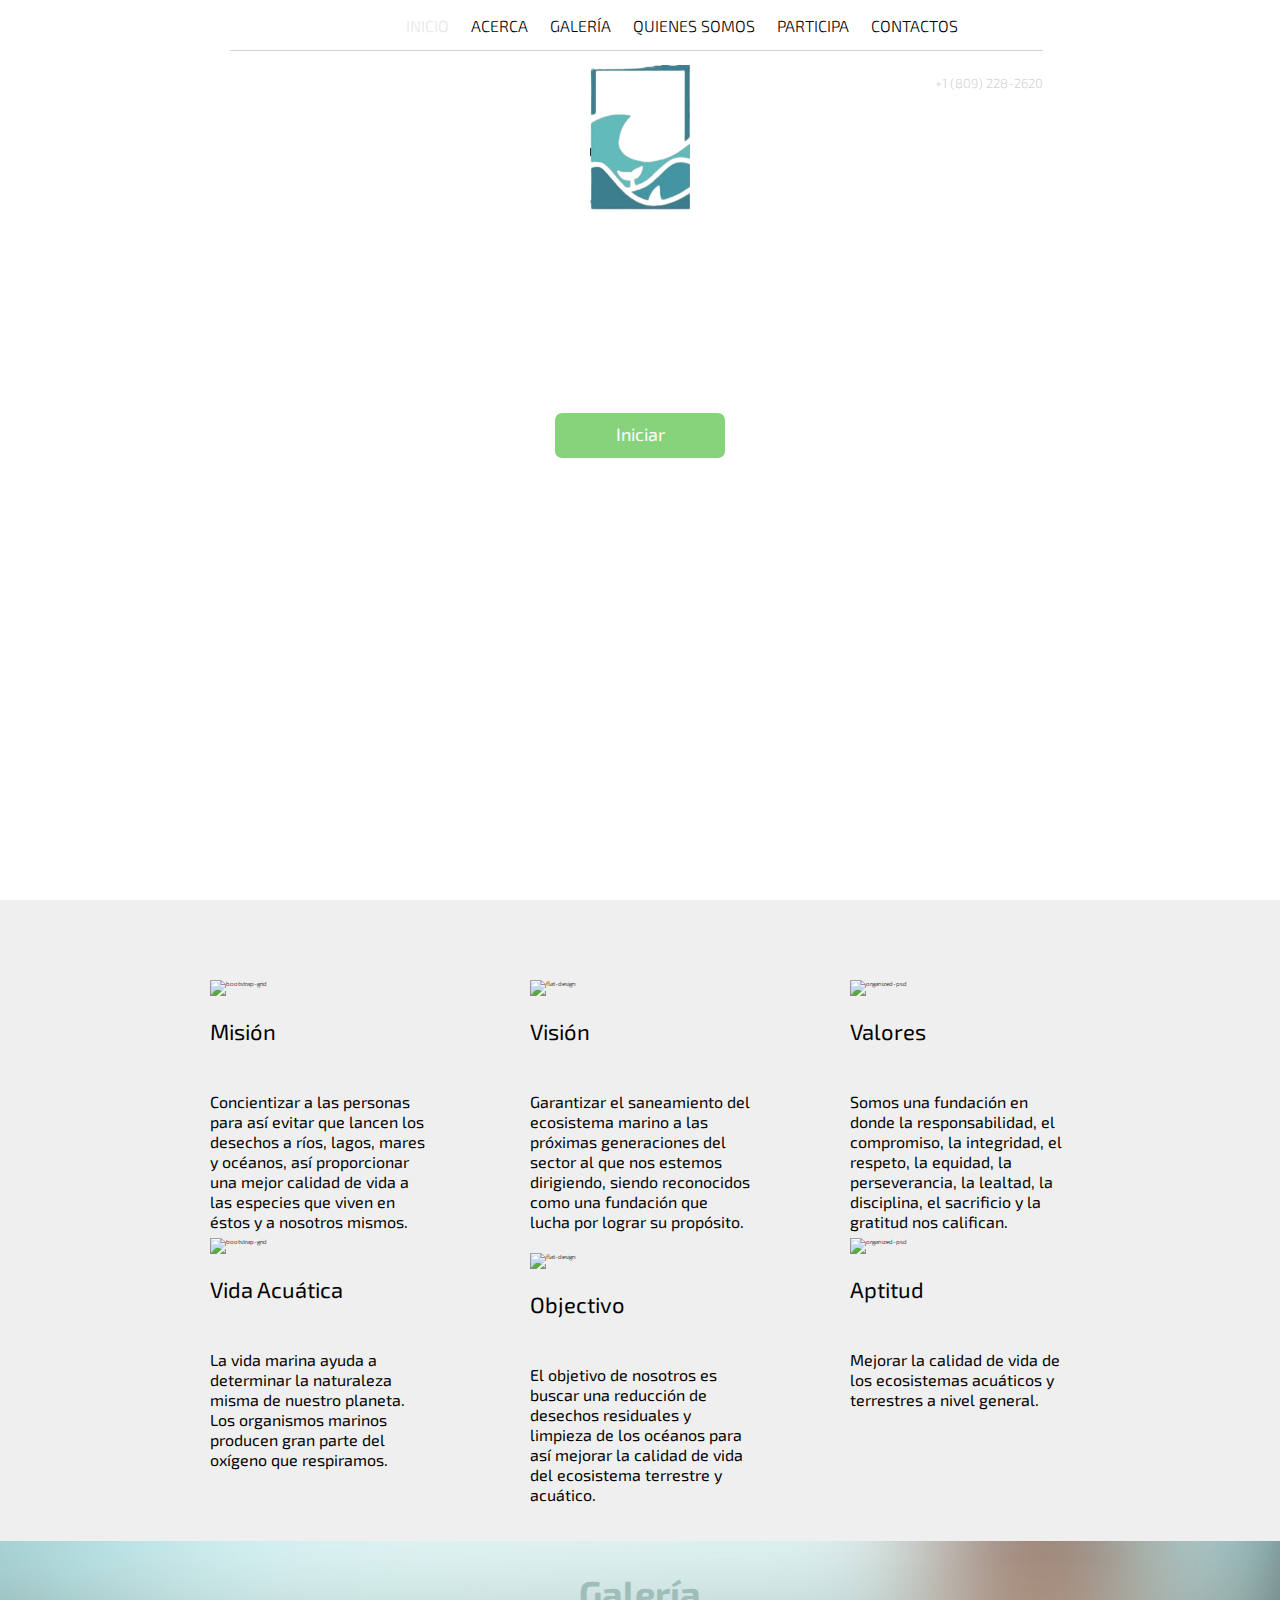
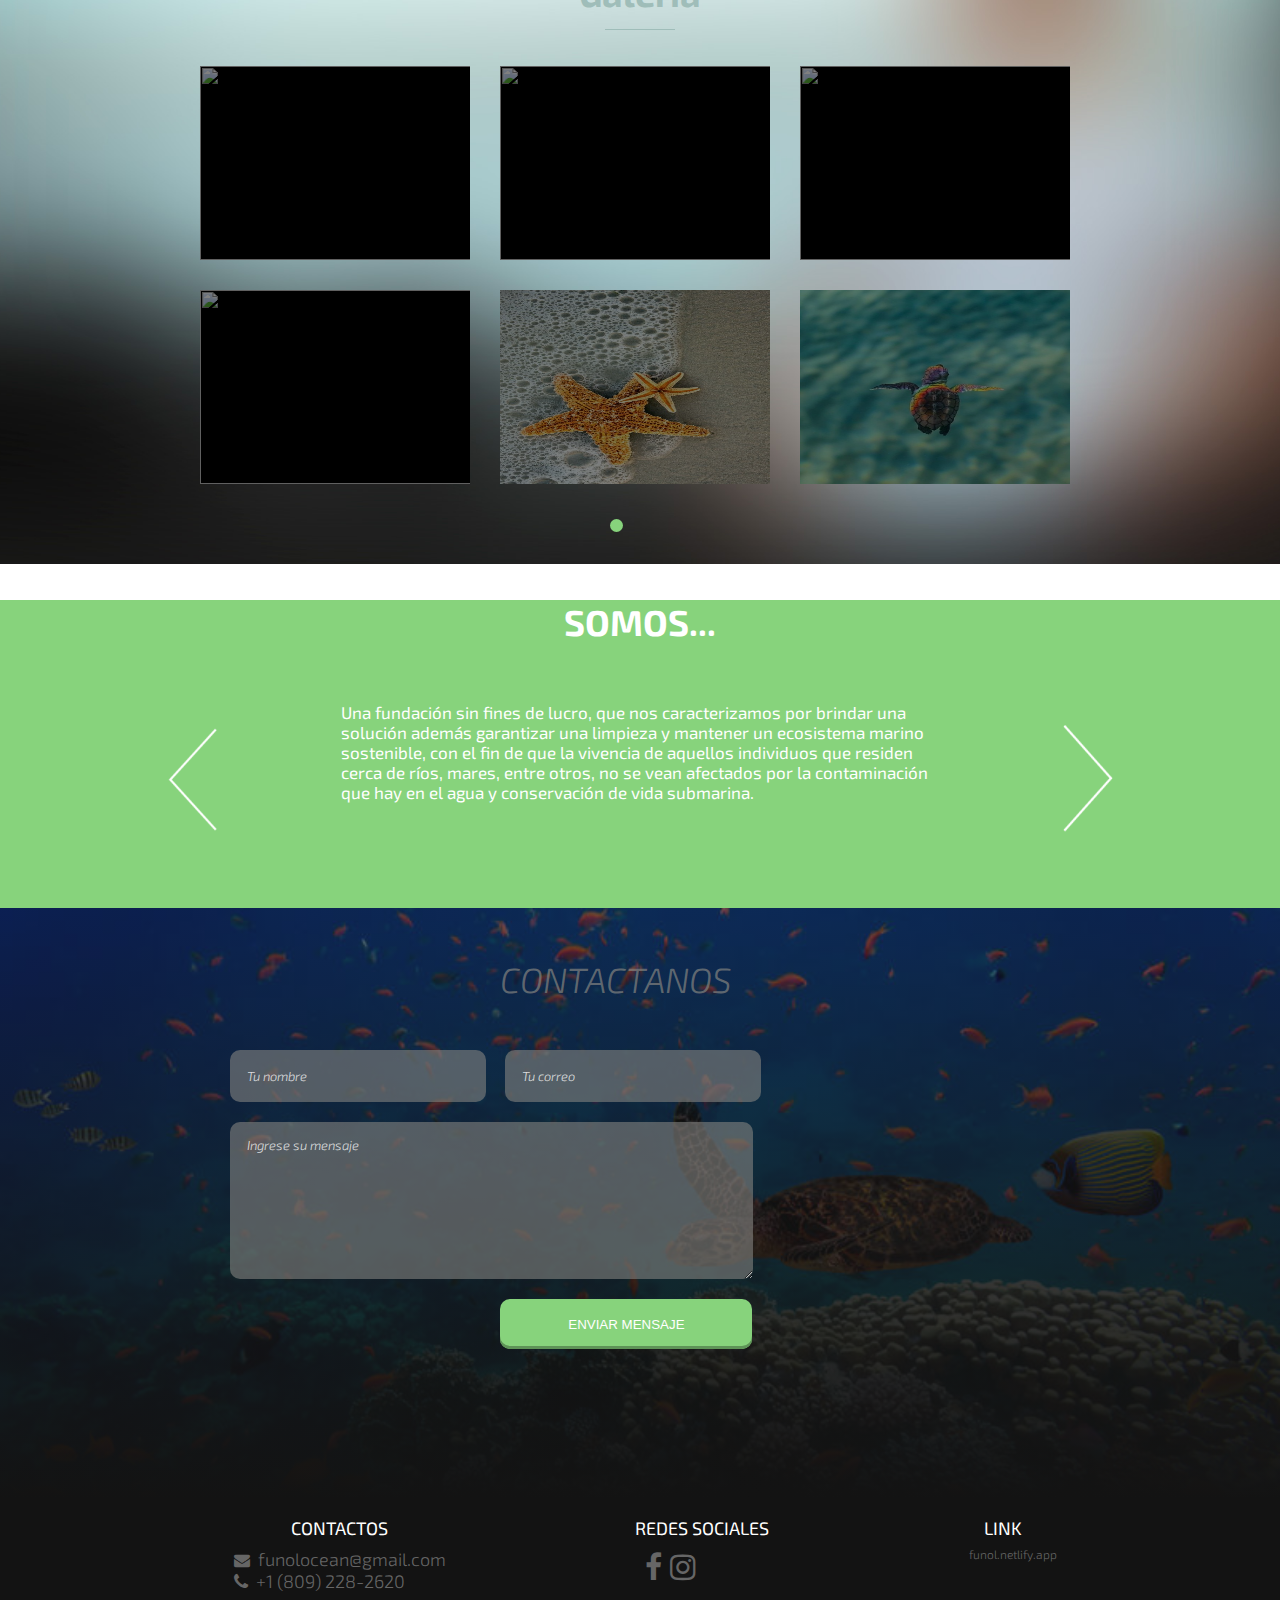
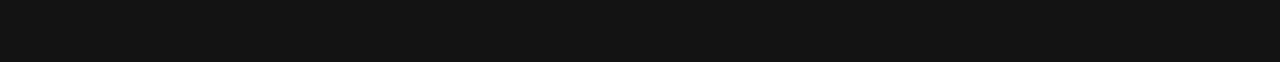
==== commit ddc79ce2: "add SignIn and  SignUp" ====
--- a/index.html
+++ b/index.html
@@ -1,347 +1,376 @@
 <!DOCTYPE html>
 <html lang="pl">
-<head>			
+
+<head>
 	<meta charset="utf-8">
-	<title>PSD template</title>
-	<meta name="description" content="Creator Studio Portfolio">		
-	<meta name="viewport" content="width=device-width, initial-scale=1">	
-	<link href='https://fonts.googleapis.com/css?family=Exo+2:400,300,700&subset=latin,latin-ext' rel='stylesheet' type='text/css'>	
+	<title>FUNOL - Fundación Océano Limpio</title>
+	<meta name="description" content="FUNOL">
+	<meta name="viewport" content="width=device-width, initial-scale=1">
+	<link href='https://fonts.googleapis.com/css?family=Exo+2:400,300,700&subset=latin,latin-ext' rel='stylesheet'
+		type='text/css'>
 	<link href="css/main.css" rel="stylesheet" type="text/css">
-	<link href="font-awesome/css/font-awesome.min.css" rel="stylesheet">		
+	<link href="font-awesome/css/font-awesome.min.css" rel="stylesheet">
 </head>
+
 <body>
-	<div class="top-ban" id="home">		
-	  <header class="head">
-	  	<button id="nav-btn">
-	       <span></span>
-	    </button>	    
-	    <div class="main-head">	
-        <nav class="main-nav">
-          <ul class="active">
-            <li><a href="#home">HOME</a></li>
-            <li><a href="#about">ABOUT</a></li>
-            <li><a href="#gallery">GALLERY</a></li>
-            <li><a href="#partners">PARTNERS</a></li>          
-            <li><a href="#contact" class="last">CONTACTS</a></li>
-          </ul>
-        </nav>
-        <div class="button-search-one"><i class="fa fa-search search-icon-menu" aria-hidden="true"></i>
-        </div>
-	    </div>
-	    <div class="main-head-2">	
-    		<div class="logo-sticky"><img src="img/logo-sticky.png" alt="logo"/>
-    		</div>      	     
-        <nav class="main-nav">
-          <ul class="active">
-            <li><a href="#home">HOME</a></li>
-            <li><a href="#about">ABOUT</a></li>
-            <li><a href="#gallery">GALLERY</a></li>
-            <li><a href="#partners">PARTNERS</a></li>               
-            <li><a href="#contact" class="last">CONTACTS</a></li>
-          </ul>
-        </nav>
-        <div class="button-search"><i class="fa fa-search two" aria-hidden="true"></i>
-        </div>
-	    </div>
-	    <p class="tel-nb">+7 (495) 000-00-00</p>
-	  </header>	 
-	   <div id="intro">
-      <div class="main-wrap">
-        <div class="logo"><img src="img/logo-mirror.png" alt="Planed"/></div>
-        <h1 class="logo-txt">Free PSD template<br/>for You</h1>  
-        <div class="btn-get-started">
-        	<a href="#">Get started</a>
-        </div>	              
-      </div>                   
-	    </div>
-	</div>  		
+	<div class="top-ban" id="home">
+		<header class="head">
+			<button id="nav-btn">
+				<span></span>
+			</button>
+			<div class="main-head">
+				<nav class="main-nav">
+					<ul class="active">
+						<li><a href="#home">INICIO</a></li>
+						<li><a style="color:black;" href="#about">ACERCA</a></li>
+						<li><a style="color:black;" href="#gallery">GALERÍA</a></li>
+						<li><a style="color:black;" href="#partners">QUIENES SOMOS</a></li>
+						<li><a style="color:black;" href="login.html">PARTICIPA</a></li>
+						<li><a style="color:black;" href="#contact" class="last">CONTACTOS</a></li>
+					</ul>
+				</nav>
+				<div class="button-search-one">
+				</div>
+			</div>
+			<div class="main-head-2">
+
+				<nav class="main-nav">
+					<ul class="active">
+						<li><a href="#home">INICIO</a></li>
+						<li><a href="#about">ACERCA</a></li>
+						<li><a href="#gallery">GALERÍA</a></li>
+						<li><a href="#partners">QUIENES SOMOS</a></li>
+						<li><a href="login.html">PARTICIPA</a></li>
+						<li><a href="#contact" class="last">CONTACTOS</a></li>
+					</ul>
+				</nav>
+
+			</div>
+			<p class="tel-nb">+1 (809) 228-2620</p>
+		</header>
+		<div id="intro">
+			<div class="main-wrap">
+				<div class="logo"><img style="width: 100px; height: 150px;" src="img/logo-ico.png" alt="Planed" />
+				</div>
+				<h1 class="logo-txt">Fundación Océano<br />Limpio</h1>
+				<div class="btn-get-started">
+					<a href="login.html">Iniciar</a>
+				</div>
+			</div>
+		</div>
+	</div>
 	<section id="about">
-		<div class="box-1">			
-			<div class="about-icon"><img src="img/bootstrap-icon.png" alt="bootstrap-grid"/>
-				<h3>Using bootstrap grid</h3>
-				<p>Lorem ipsum dolor sit amet, consectetur adipiscing elit. Aliquam posuere eros posuere elit venenatis, in semper enim rhoncus.</p>
-			</div>		
-			<div class="about-icon"><img src="img/flat-icon.png" alt="flat-design"/>
-				<h3>Flat design</h3>
-				<p>Lorem ipsum dolor sit amet, consectetur adipiscing elit. Aliquam posuere eros posuere elit venenatis, in semper enim rhoncus.</p>
-			</div>		
-			<div class="about-icon psd"><img src="img/psd-file.png" alt="organized-psd"/>
-				<h3>100% Organized PSD file</h3>
-				<p>Lorem ipsum dolor sit amet, consectetur adipiscing elit. Aliquam posuere eros posuere elit venenatis, in semper enim rhoncus.</p>
-			</div>
-		</div>
-		<div class="box-2">			
-			<div class="about-icon"><img src="img/psd-file.png" alt="bootstrap-grid"/>
-				<h3>Using bootstrap grid</h3>
-				<p>Lorem ipsum dolor sit amet, consectetur adipiscing elit. Aliquam posuere eros posuere elit venenatis, in semper enim rhoncus.</p>
-			</div>
-			<div class="about-icon"><img src="img/psd-file.png" alt="flat-design"/>
-				<h3>Flat design</h3>
-				<p>Lorem ipsum dolor sit amet, consectetur adipiscing elit. Aliquam posuere eros posuere elit venenatis, in semper enim rhoncus.</p>
-			</div>				
-			<div class="about-icon psd"><img src="img/psd-file.png" alt="organized-psd"/>
-				<h3>100% organized PSD file</h3>
-				<p>Lorem ipsum dolor sit amet, consectetur adipiscing elit. Aliquam posuere eros posuere elit venenatis, in semper enim rhoncus.</p>
-			</div>									
+		<div class="box-1">
+			<div class="about-icon"><img style="width: 75px; height: 75px;" src="img/objective.png" alt="bootstrap-grid" />
+				<h3>Misión</h3>
+				<p>Concientizar a las personas para así evitar que lancen los desechos a ríos, lagos, mares y océanos,
+					así proporcionar una mejor calidad de vida a las especies que viven en éstos y a nosotros mismos.
+				</p>
+			</div>
+			<div class="about-icon"><img style="width: 75px; height: 75px;"  src="img/vision.png" alt="flat-design" />
+				<h3>Visión</h3>
+				<p>Garantizar el saneamiento del ecosistema marino a las próximas generaciones del sector al que nos
+					estemos dirigiendo, siendo reconocidos como una fundación que lucha por lograr su propósito.</p>
+			</div>
+			<div class="about-icon psd"><img style="width: 75px; height: 75px;" src="img/values.png" alt="organized-psd" />
+				<h3>Valores</h3>
+				<p>Somos una fundación en donde la responsabilidad, el compromiso, la integridad, el respeto, la
+					equidad, la perseverancia, la lealtad, la disciplina, el sacrificio y la gratitud nos califican.</p>
+			</div>
+		</div>
+		<div class="box-2">
+			<div class="about-icon"><img style="width: 75px; height: 75px;" src="img/fish.png" alt="bootstrap-grid" />
+				<h3>Vida Acuática</h3>
+				<p>La vida marina ayuda a determinar la naturaleza misma de nuestro planeta. Los organismos marinos
+					producen gran parte del oxígeno que respiramos.</p>
+			</div>
+			<div style="padding-top: 15px;" class="about-icon"><img style="width: 75px; height: 75px;" src="img/point.png" alt="flat-design" />
+				<h3>Objectivo</h3>
+				<p>El objetivo de nosotros es buscar una reducción de desechos residuales y limpieza de los océanos para
+					así mejorar la calidad de vida del ecosistema terrestre y acuático.</p>
+			</div>
+			<div class="about-icon psd"><img style="width: 75px; height: 75px;" src="img/fitness.png" alt="organized-psd" />
+				<h3>Aptitud</h3>
+				<p>Mejorar la calidad de vida de los ecosistemas acuáticos y terrestres a nivel general. </p>
+			</div>
 		</div>
 	</section>
 	<section class="gallery" id="gallery">
-		<h3>Gallery<span></span></h3>		
-		<div class="visualisation-box"><img src="img/keyboard-icon.svg" alt="keyboard"/><img src="img/hamburger-icon.svg" alt="hamburger"/><img src="img/list-view-icon.svg" alt="list"/></div>
+		<h3>Galería<span></span></h3>
 		<div class="photo-container active-gallery">
-	    <ul class="projects">
-	      <li class="projects_item">
-	        <div class="projects_thumb">
-	          <img src="img/gallery-img2-thumb.jpg" alt="" class="projects_pic">
-	          <a href="img/gallery-img2.jpg" class="projects_link projects_link">
-	            <i class="fa fa-search"></i> 
-	          </a>
-	        </div>
-	      </li>
-	      <li class="projects_item">
-	        <div class="projects_thumb">
-	          <img src="img/gallery-img2-thumb.jpg" alt="" class="projects_pic">
-	            <a href="img/gallery-img2.jpg" class="projects_link projects_link">
-	              <i class="fa fa-search"></i> 
-	            </a>
-	        </div>
-	      </li>
-	      <li class="projects_item">
-	        <div class="projects_thumb">
-	          <img src="img/gallery-img2-thumb.jpg" alt="" class="projects_pic">
-	            <a href="img/gallery-img2.jpg" class="projects_link projects_link">
-	              <i class="fa fa-search"></i> 
-	            </a>
-	        </div>
-	      </li>
-	      <li class="projects_item">
-	        <div class="projects_thumb">
-	          <img src="img/gallery-img2-thumb.jpg" alt="" class="projects_pic">
-	            <a href="img/gallery-img2.jpg" class="projects_link projects_link">
-	              <i class="fa fa-search"></i>
-	            </a>
-	        </div>
-	      </li>
-	      <li class="projects_item">
-	        <div class="projects_thumb">
-	          <img src="img/gallery-img2-thumb.jpg" alt="" class="projects_pic">
-	            <a href="img/gallery-img2.jpg" class="projects_link projects_link">
-	              <i class="fa fa-search"></i>
-	            </a>
-	        </div>
-	      </li>
-	      <li class="projects_item">
-	        <div class="projects_thumb">
-	          <img src="img/gallery-img2-thumb.jpg" alt="" class="projects_pic">
-	            <a href="img/gallery-img2.jpg" class="projects_link projects_link">
-	              <i class="fa fa-search"></i>
-	            </a>
-	        </div>
-	      </li>
-	    </ul>
+			<ul class="projects">
+				<li class="projects_item">
+					<div class="projects_thumb">
+						<img style="width:285px;height:194px;" src="img/delfin.jpeg" alt="" class="projects_pic">
+						<a href="img/delfin.jpeg" class="projects_link projects_link">
+							<i class="fa fa-search"></i>
+						</a>
+					</div>
+				</li>
+				<li class="projects_item">
+					<div class="projects_thumb">
+						<img style="width:285px; height:194px;" src="img/trash.jpeg" alt="" class="projects_pic">
+						<a href="img/trash.jpeg" class="projects_link projects_link">
+							<i class="fa fa-search"></i>
+						</a>
+					</div>
+				</li>
+				<li class="projects_item">
+					<div class="projects_thumb">
+						<img style="width:285px; height:194px;" src="img/turtle.jpeg" alt="" class="projects_pic">
+						<a href="img/turtle.jpeg" class="projects_link projects_link">
+							<i class="fa fa-search"></i>
+						</a>
+					</div>
+				</li>
+				<li class="projects_item">
+					<div class="projects_thumb">
+						<img style="width:285px; height:194px;" src="img/text.jpeg" alt="" class="projects_pic">
+						<a href="img/text.jpeg" class="projects_link projects_link">
+							<i class="fa fa-search"></i>
+						</a>
+					</div>
+				</li>
+				<li class="projects_item">
+					<div class="projects_thumb">
+						<img style="width:285px; height:194px;" src="img/star.jpeg" alt="" class="projects_pic">
+						<a href="img/star.jpeg" class="projects_link projects_link">
+							<i class="fa fa-search"></i>
+						</a>
+					</div>
+				</li>
+				<li class="projects_item">
+					<div class="projects_thumb">
+						<img style="width:285px; height:194px;" src="img/turtle-small.jpeg" alt="" class="projects_pic">
+						<a href="img/turtle-small.jpeg" class="projects_link projects_link">
+							<i class="fa fa-search"></i>
+						</a>
+					</div>
+				</li>
+			</ul>
+		</div>
+		<!-- <div class="photo-container">
+			<ul class="projects">
+				<li class="projects_item">
+					<div class="projects_thumb">
+						<img src="img/gallery-img3-thumb.jpg" alt="" class="projects_pic">
+						<a href="img/gallery-img3.jpg" class="projects_link projects_link">
+							<i class="fa fa-search"></i>
+						</a>
+					</div>
+				</li>
+				<li class="projects_item">
+					<div class="projects_thumb">
+						<img src="img/gallery-img3-thumb.jpg" alt="" class="projects_pic">
+						<a href="img/gallery-img3.jpg" class="projects_link projects_link">
+							<i class="fa fa-search"></i>
+						</a>
+					</div>
+				</li>
+				<li class="projects_item">
+					<div class="projects_thumb">
+						<img src="img/gallery-img3-thumb.jpg" alt="" class="projects_pic">
+						<a href="img/gallery-img3.jpg" class="projects_link projects_link">
+							<i class="fa fa-search"></i>
+						</a>
+					</div>
+				</li>
+				<li class="projects_item">
+					<div class="projects_thumb">
+						<img src="img/gallery-img3-thumb.jpg" alt="" class="projects_pic">
+						<a href="img/gallery-img3.jpg" class="projects_link projects_link">
+							<i class="fa fa-search"></i>
+						</a>
+					</div>
+				</li>
+				<li class="projects_item">
+					<div class="projects_thumb">
+						<img src="img/gallery-img3-thumb.jpg" alt="" class="projects_pic">
+						<a href="img/gallery-img3.jpg" class="projects_link projects_link">
+							<i class="fa fa-search"></i>
+						</a>
+					</div>
+				</li>
+				<li class="projects_item">
+					<div class="projects_thumb">
+						<img src="img/gallery-img3-thumb.jpg" alt="" class="projects_pic">
+						<a href="img/gallery-img3.jpg" class="projects_link projects_link">
+							<i class="fa fa-search"></i>
+						</a>
+					</div>
+				</li>
+			</ul>
 		</div>
 		<div class="photo-container">
-	    <ul class="projects">
-	      <li class="projects_item">
-	        <div class="projects_thumb">
-	          <img src="img/gallery-img3-thumb.jpg" alt="" class="projects_pic">
-	          <a href="img/gallery-img3.jpg" class="projects_link projects_link">
-	            <i class="fa fa-search"></i> 
-	          </a>
-	        </div>
-	      </li>
-	      <li class="projects_item">
-	        <div class="projects_thumb">
-	          <img src="img/gallery-img3-thumb.jpg" alt="" class="projects_pic">
-	            <a href="img/gallery-img3.jpg" class="projects_link projects_link">
-	              <i class="fa fa-search"></i> 
-	            </a>
-	        </div>
-	      </li>
-	      <li class="projects_item">
-	        <div class="projects_thumb">
-	          <img src="img/gallery-img3-thumb.jpg" alt="" class="projects_pic">
-	            <a href="img/gallery-img3.jpg" class="projects_link projects_link">
-	              <i class="fa fa-search"></i> 
-	            </a>
-	        </div>
-	      </li>
-	      <li class="projects_item">
-	        <div class="projects_thumb">
-	          <img src="img/gallery-img3-thumb.jpg" alt="" class="projects_pic">
-	            <a href="img/gallery-img3.jpg" class="projects_link projects_link">
-	              <i class="fa fa-search"></i>
-	            </a>
-	        </div>
-	      </li>
-	      <li class="projects_item">
-	        <div class="projects_thumb">
-	          <img src="img/gallery-img3-thumb.jpg" alt="" class="projects_pic">
-	            <a href="img/gallery-img3.jpg" class="projects_link projects_link">
-	              <i class="fa fa-search"></i>
-	            </a>
-	        </div>
-	      </li>
-	      <li class="projects_item">
-	        <div class="projects_thumb">
-	          <img src="img/gallery-img3-thumb.jpg" alt="" class="projects_pic">
-	            <a href="img/gallery-img3.jpg" class="projects_link projects_link">
-	              <i class="fa fa-search"></i>
-	            </a>
-	        </div>
-	      </li>
-	    </ul>
-		</div>
-		<div class="photo-container">
-	    <ul class="projects">
-	      <li class="projects_item">
-	        <div class="projects_thumb">
-	          <img src="img/gallery-img4-thumb.jpg" alt="" class="projects_pic">
-	          <a href="img/gallery-img4.jpg" class="projects_link projects_link">
-	            <i class="fa fa-search"></i> 
-	          </a>
-	        </div>
-	      </li>
-	      <li class="projects_item">
-	        <div class="projects_thumb">
-	          <img src="img/gallery-img4-thumb.jpg" alt="" class="projects_pic">
-	            <a href="img/gallery-img4.jpg" class="projects_link projects_link">
-	              <i class="fa fa-search"></i> 
-	            </a>
-	        </div>
-	      </li>
-	      <li class="projects_item">
-	        <div class="projects_thumb">
-	          <img src="img/gallery-img4-thumb.jpg" alt="" class="projects_pic">
-	            <a href="img/gallery-img4.jpg" class="projects_link projects_link">
-	              <i class="fa fa-search"></i> 
-	            </a>
-	        </div>
-	      </li>
-	      <li class="projects_item">
-	        <div class="projects_thumb">
-	          <img src="img/gallery-img4-thumb.jpg" alt="" class="projects_pic">
-	            <a href="img/gallery-img4.jpg" class="projects_link projects_link">
-	              <i class="fa fa-search"></i>
-	            </a>
-	        </div>
-	      </li>
-	      <li class="projects_item">
-	        <div class="projects_thumb">
-	          <img src="img/gallery-img4-thumb.jpg" alt="" class="projects_pic">
-	            <a href="img/gallery-img4.jpg" class="projects_link projects_link">
-	              <i class="fa fa-search"></i>
-	            </a>
-	        </div>
-	      </li>
-	      <li class="projects_item">
-	        <div class="projects_thumb">
-	          <img src="img/gallery-img4-thumb.jpg" alt="" class="projects_pic">
-	            <a href="img/gallery-img4.jpg" class="projects_link projects_link">
-	              <i class="fa fa-search"></i>
-	            </a>
-	        </div>
-	      </li>
-	    </ul>
-		</div>
+			<ul class="projects">
+				<li class="projects_item">
+					<div class="projects_thumb">
+						<img src="img/gallery-img4-thumb.jpg" alt="" class="projects_pic">
+						<a href="img/gallery-img4.jpg" class="projects_link projects_link">
+							<i class="fa fa-search"></i>
+						</a>
+					</div>
+				</li>
+				<li class="projects_item">
+					<div class="projects_thumb">
+						<img src="img/gallery-img4-thumb.jpg" alt="" class="projects_pic">
+						<a href="img/gallery-img4.jpg" class="projects_link projects_link">
+							<i class="fa fa-search"></i>
+						</a>
+					</div>
+				</li>
+				<li class="projects_item">
+					<div class="projects_thumb">
+						<img src="img/gallery-img4-thumb.jpg" alt="" class="projects_pic">
+						<a href="img/gallery-img4.jpg" class="projects_link projects_link">
+							<i class="fa fa-search"></i>
+						</a>
+					</div>
+				</li>
+				<li class="projects_item">
+					<div class="projects_thumb">
+						<img src="img/gallery-img4-thumb.jpg" alt="" class="projects_pic">
+						<a href="img/gallery-img4.jpg" class="projects_link projects_link">
+							<i class="fa fa-search"></i>
+						</a>
+					</div>
+				</li>
+				<li class="projects_item">
+					<div class="projects_thumb">
+						<img src="img/gallery-img4-thumb.jpg" alt="" class="projects_pic">
+						<a href="img/gallery-img4.jpg" class="projects_link projects_link">
+							<i class="fa fa-search"></i>
+						</a>
+					</div>
+				</li>
+				<li class="projects_item">
+					<div class="projects_thumb">
+						<img src="img/gallery-img4-thumb.jpg" alt="" class="projects_pic">
+						<a href="img/gallery-img4.jpg" class="projects_link projects_link">
+							<i class="fa fa-search"></i>
+						</a>
+					</div>
+				</li>
+			</ul>
+		</div> -->
 		<div class="gallery-rotator">
 			<ul class="dot-buttons">
 				<li class="active-gallery"><a href=""></a></li>
-				<li><a href="#"></a></li>
-				<li><a href="#"></a></li>
-			</ul>
-		</div>		
+				<!-- <li><a href="#"></a></li>
+				<li><a href="#"></a></li> -->
+			</ul>
+		</div>
 	</section>
 	<section class="testimonials" id="partners">
-		<div class="clients-logo">		
-			<div class="client-logo"><img src="img/client-logo1.png" alt="TCP"/></div>
-			<div class="client-logo"><img src="img/client-logo2.png" alt="Smart Defence"/></div>
-			<div class="client-logo"><img src="img/client-logo3.png" alt="Flask"/></div>
-			<div class="client-logo"><img src="img/client-logo4.png" alt="4Group"/></div>		
-		</div>		
-		<h3>Last Review</h3>
-		<div class="clients-box">				
-			<div class="client-control-previous"><img src="img/left-chevron.png" alt="Pevious"/></div>
-				<div class="clients-units">
-					<div class="client-unit active-client">
-						<div class="client-photo">
-							<img src="img/Alice-Doe.jpg" alt="Alice Doe"/>
-						</div>	
-						<div class="client-text">
-							<h4>Alice Doe</h4>
-							<p>« Lorem ipsum dolor sit amet, consectetur adipisicing elit, sed do eiusmod tempor incididunt ut labore et dolore magna aliqua. Ut enim ad minim veniam, quis nostrud exercitation ullamco laboris nisi ut aliquip ex ea commodo consequat »</p>
-						</div>
-					</div>
-					<div class="client-unit">
-						<div class="client-photo">
-							<img src="img/face-atariboy.jpg" alt="John Doe"/>
-						</div>			
-						<div class="client-text">
-							<h4>John Doe</h4>
-							<p>« Ipsum lorem dolor sit amet, consectetur adipisicing elit, sed do eiusmod tempor incididunt ut labore et dolore magna aliqua. Ut enim ad minim veniam, quis nostrud exercitation ullamco laboris nisi ut aliquip ex ea commodo consequat »</p>
-						</div>
-					</div>
-					<div class="client-unit">	
-						<div class="client-photo">
-							<img src="img/face-jackiesaik.jpg" alt="Jennifer Doe"/>
-						</div>			
-						<div class="client-text">
-							<h4>Jennifer Doe</h4>
-							<p>« Dolor lorem ipsum sit amet, consectetur adipisicing elit, sed do eiusmod tempor incididunt ut labore et dolore magna aliqua. Ut enim ad minim veniam, quis nostrud exercitation ullamco laboris nisi ut aliquip ex ea commodo consequat »</p>
-						</div>
-					</div>
-				</div>			
-			<div class="client-control-next"><img src="img/right-chevron.png" alt="Next"/></div>
-		</div>		
+		<h3>SOMOS...</h3>
+		<div class="clients-box">
+			<div class="client-control-previous"><img src="img/left-chevron.png" alt="Pevious" /></div>
+			<div class="clients-units">
+				<div class="client-unit active-client">
+					<div class="client-photo">
+
+					</div>
+					<div class="client-text">
+
+						<p style="text-">Una fundación sin fines de lucro, que nos caracterizamos por brindar una
+							solución además garantizar una limpieza y mantener un ecosistema marino sostenible, con el
+							fin de que la vivencia de aquellos individuos que residen cerca de ríos, mares, entre otros,
+							no se vean afectados por la contaminación que hay en el agua y conservación de vida
+							submarina.</p>
+					</div>
+				</div>
+				<div class="client-unit">
+					<div class="client-photo">
+						<img src="img/diana.jpeg" alt="Diana Calderón" />
+					</div>
+					<div class="client-text">
+						<h4>Diana Calderón</h4>
+						<p>Dedicada desde pequeña la limpieza del medioambiente y la conservación del mismo. Trabaja en
+							las investigaciones marinas como en el desarrollo de nuevas actividades para conservación de
+							especies marinas.</p>
+					</div>
+				</div>
+				<div class="client-unit">
+					<div class="client-photo">
+						<img src="img/soto.jpeg" alt="Odanis Soto" />
+					</div>
+					<div class="client-text">
+						<h4>Odanis Soto</h4>
+						<p>Pescador de profesión, amante de la geografía, lidera las operaciones de monitoreos de
+							especies marinas y charlas incentivando la disminución del uso de plástico.</p>
+					</div>
+				</div>
+				<div class="client-unit">
+					<div class="client-photo">
+						<img src="img/randy.jpeg" alt="Randy García" />
+					</div>
+					<div class="client-text">
+						<h4>Randy García</h4>
+						<p>Desde joven preocupado sobre la reducción de plásticos y el como este afecta al ecosistema.
+							Desarrollador de planes de conservación de ecosistemas y lidera proyectos de restauración
+							del mismo
+						</p>
+					</div>
+				</div>
+				<div class="client-unit">
+					<div class="client-photo">
+						<img src="img/lola.jpeg" alt="Alba Almonte" />
+					</div>
+					<div class="client-text">
+						<h4>Alba Almonte</h4>
+						<p>Coordinadora de los programas de conservación sobre la vida submarina, campañas y encuestas
+							para fomentar a la sociedad de cómo mantener el medioambiente, además voluntariado.
+						</p>
+					</div>
+				</div>
+			</div>
+			<div class="client-control-next"><img src="img/right-chevron.png" alt="Next" /></div>
+
+		</div>
 	</section>
 	<section id="contact">
 		<div class="contact-field">
-			<h2 class="form-heading">OUR CONTACTS</h2>
+			<h2 class="form-heading">CONTACTANOS</h2>
 			<form class="contact-form">
 				<div class="contact-info">
-					<input type="text" class="form-filed" placeholder="Your Name">
-					<input type="email" class="form-filed" placeholder="Your Email">
-				</div>
-				<textarea class="textarea" name="message" placeholder="Enter Your Message"></textarea>
-				<input type="submit" class="form-filed" value="SEND MESSAGE">				
+					<input type="text" class="form-filed" placeholder="Tu nombre">
+					<input type="email" class="form-filed" placeholder="Tu correo">
+				</div>
+				<textarea class="textarea" name="message" placeholder="Ingrese su mensaje"></textarea>
+				<input type="submit" class="form-filed" value="ENVIAR MENSAJE">
 			</form>
-			<div class="location"><img src="img/location.png" alt="location"></div>
 		</div>
 	</section>
 	<footer>
 		<div class="footer-contact">
-			<h3 class="adress">CONTACTS</h3>
+			<h3 class="adress">CONTACTOS</h3>
 			<ul>
-				<li><a href="#" title=""><i class="fa fa-skype" aria-hidden="true"></i>&nbsp; your.skype</a></li>
-				<li><a href="#" title=""><i class="fa fa-envelope" aria-hidden="true"></i>&nbsp; your.mail@gmail.com</a></li>
-				<li><a href="#" title="Phone"><i class="fa fa-phone" aria-hidden="true"></i>&nbsp; +7(495) 000-00-00</a></li>
+				<li><a href="#" title=""><i class="fa fa-envelope" aria-hidden="true"></i>&nbsp;
+						funolocean@gmail.com</a></li>
+				<li><a href="#" title="Phone"><i class="fa fa-phone" aria-hidden="true"></i>&nbsp; +1 (809) 228-2620</a>
+				</li>
 			</ul>
 		</div>
 		<div class="footer-contact">
-			<h3>SOCIALS</h3>
+			<h3>REDES SOCIALES</h3>
 			<ul class="socials">
-				<li><a href="#" title="Facebook"><i class="fa fa-facebook-square big" aria-hidden="true"></i></a></li>
-				<li><a href="#" title="Twitter"><i class="fa fa-twitter-square big" aria-hidden="true"></i></a></li>
-				<li><a href="#" title="Google+"><i class="fa fa-google-plus-square big" aria-hidden="true"></i></a></li>
-				<li><a href="#" title="VK"><i class="fa fa-vk" aria-hidden="true"></i></a></li>
+				<li><a href="#" title="Facebook"><i class="fa fa-facebook big" aria-hidden="true"></i></a></li>
+				<li><a href="https://instagram.com/funol_?igshid=tk0su9mvzn4o" target="_blank" title="Instagram" <i
+						class="fa fa-instagram big" arial-hidden="true"></i></a>
+				<li>
 			</ul>
 		</div>
 		<div class="footer-contact">
 			<h3>LINK</h3>
 			<ul class="behance-link">
-				<li><a href="#" title="Behance">behance.com/Alex_Mozgov</a></li>
-			</ul>
-			<p>Designed by Alex Mozgov &copy; 2015. All Rights Reserved</p>
-		</div>
-	</footer>		
+				<li><a href="#" title="FUNOL">funol.netlify.app</a></li>
+			</ul>
+		</div>
+	</footer>
 	<script src="js/jquery.min.js"></script>
 	<script src="js/modernizr-2.8.3.min.js"></script>
 	<script src="js/jquery.lightbox.js"></script>
 	<script src="js/main.js"></script>
 </body>
-</html>
-
-
-
-
-
+
+</html>--- a/css/main.css
+++ b/css/main.css
@@ -15,7 +15,7 @@
   width: 100%;
   height: 100vh;
   min-height: 670px;
-  background: url(../img/baner.jpg) no-repeat center; 
+  background: url(../img/baner-turtle.jpeg) no-repeat center; 
   background-size: cover;  
 }
 
@@ -26,6 +26,7 @@
   border-bottom: 1px solid rgba(199, 199, 199, 0.8);
   height: 50px;
   width: 63.5%;
+ 
 }
 
 #nav-btn{
@@ -110,7 +111,7 @@
 }
 
 .main-nav ul {
-  position: absolute;  
+  position: relative;  
   left: 15.5%;   
   list-style: none; 
 }
@@ -351,7 +352,7 @@
 
 .about-icon { 
   color: #000;
-  text-align: center;  
+  text-align: justify;  
   width: 23%;
   padding-right: 80px; 
 }
@@ -368,7 +369,6 @@
 
 .about-icon p {
   max-height: 100px;
-  overflow: hidden;
 }
 
 .box-1, .box-2 {
@@ -854,7 +854,7 @@
 }
 
 #contact {
-  background: url(../img/map2.png) no-repeat;
+  background: url(../img/ocean.jpg) no-repeat;
   background-size: cover;
   position: relative;
 }
@@ -1363,4 +1363,4 @@
     margin-left: 8%; 
   }
 
-}+}
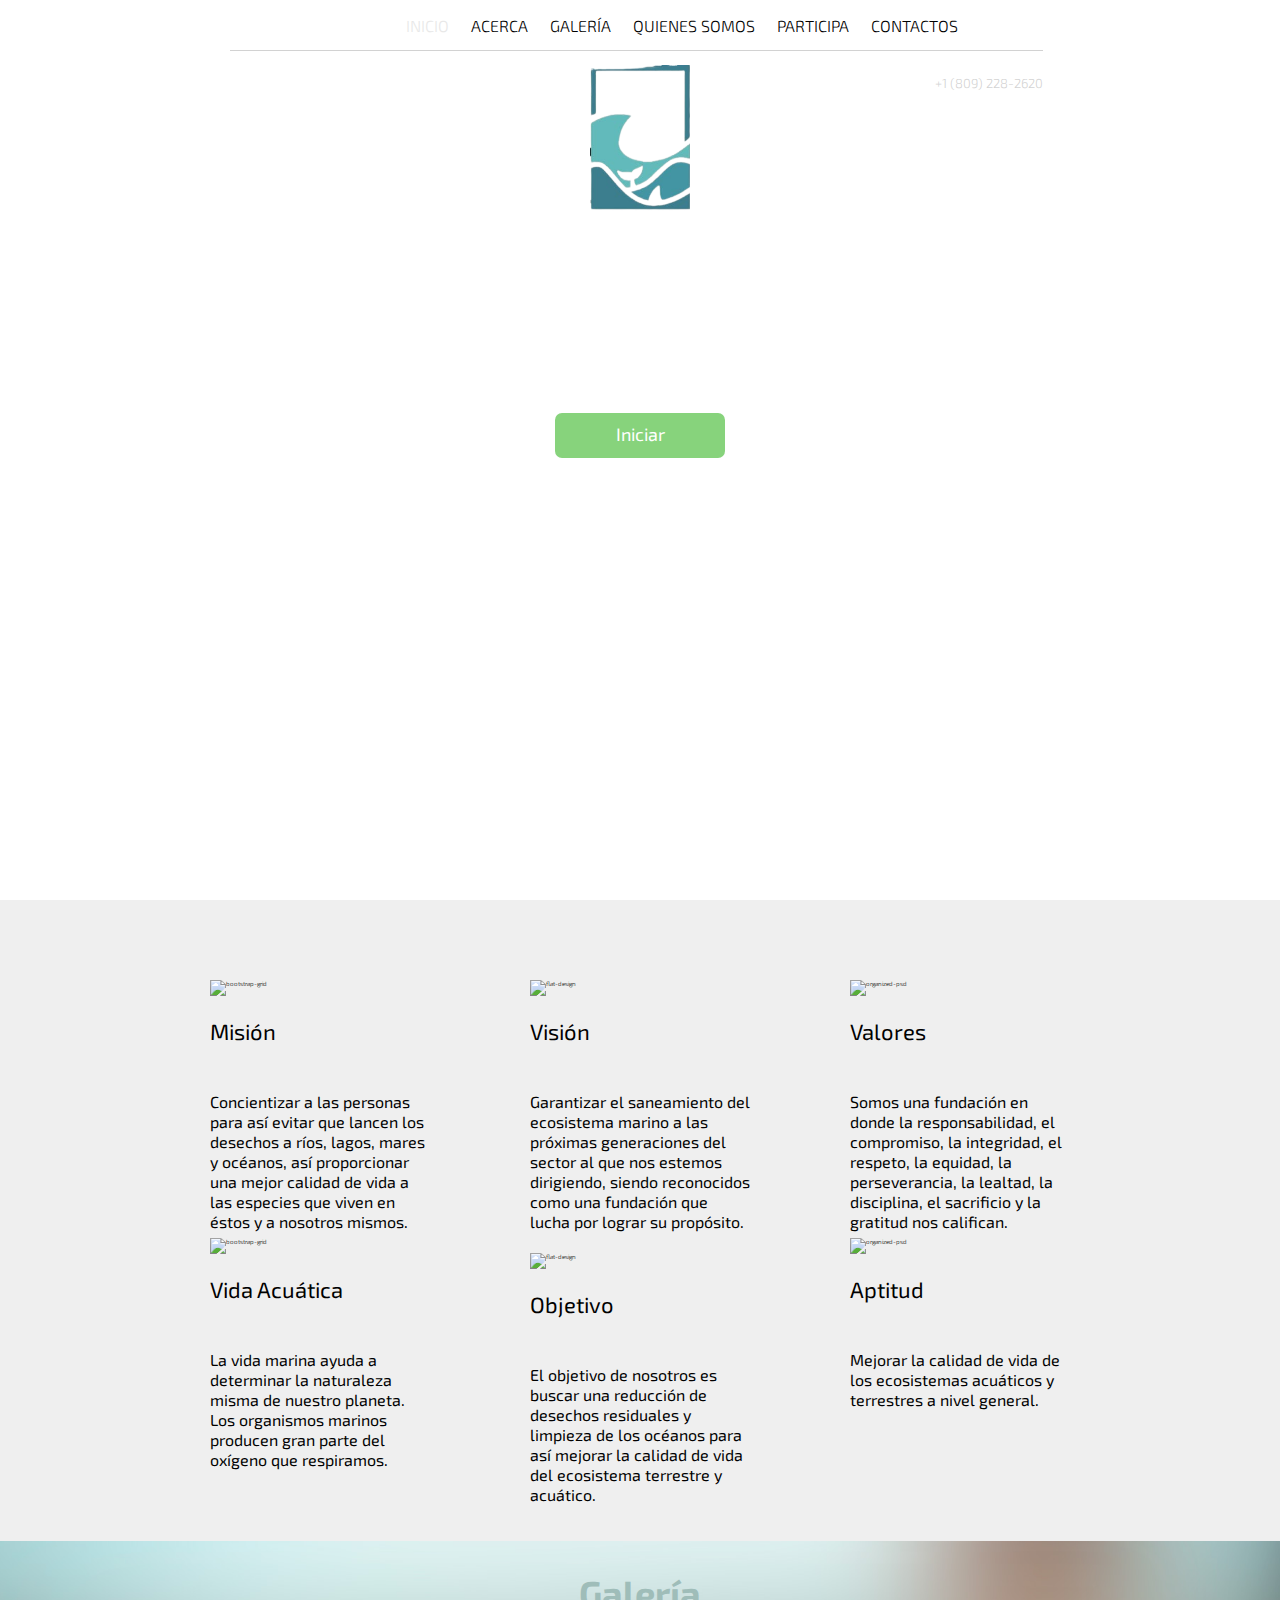
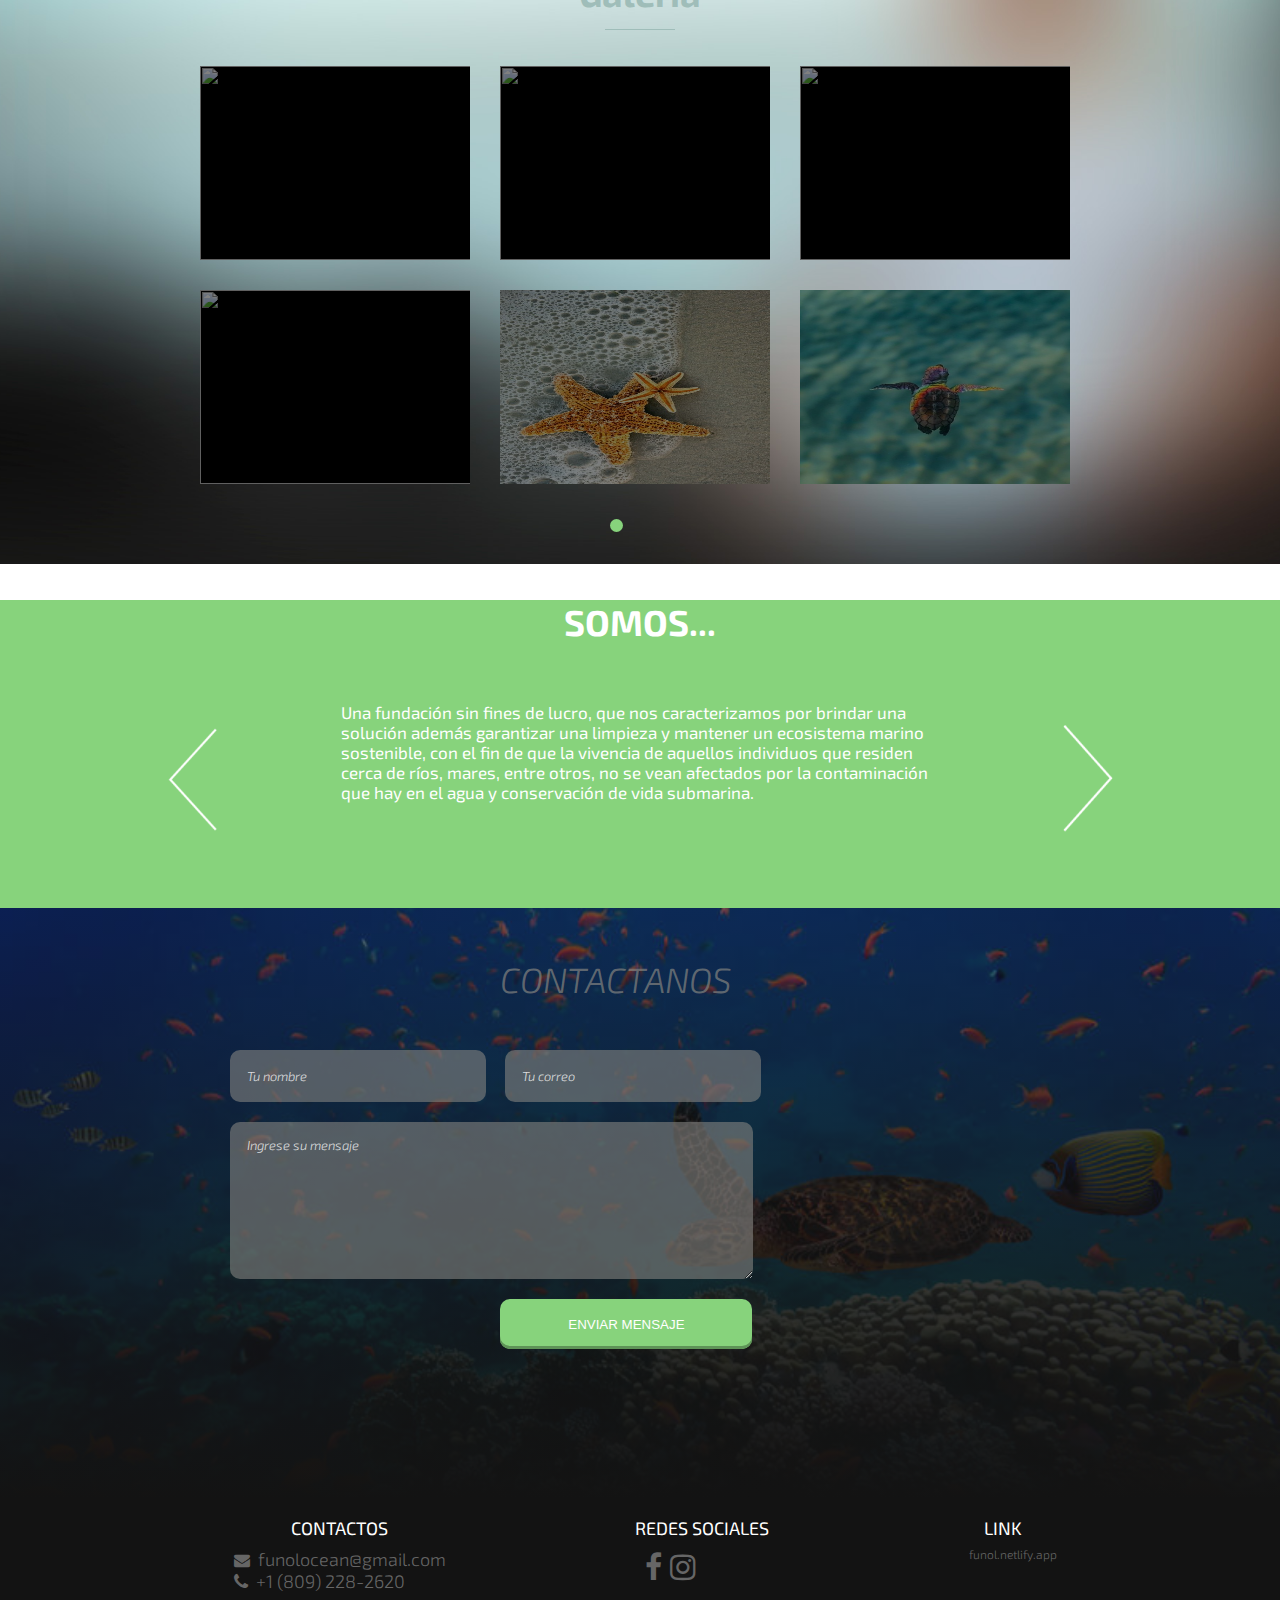
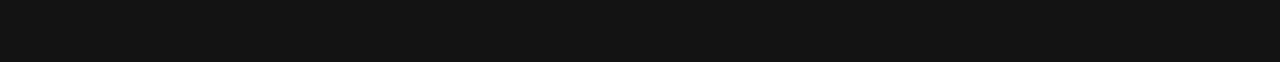
==== commit 05b11785: "add c" ====
--- a/index.html
+++ b/index.html
@@ -85,7 +85,7 @@
 					producen gran parte del oxígeno que respiramos.</p>
 			</div>
 			<div style="padding-top: 15px;" class="about-icon"><img style="width: 75px; height: 75px;" src="img/point.png" alt="flat-design" />
-				<h3>Objectivo</h3>
+				<h3>Objetivo</h3>
 				<p>El objetivo de nosotros es buscar una reducción de desechos residuales y limpieza de los océanos para
 					así mejorar la calidad de vida del ecosistema terrestre y acuático.</p>
 			</div>
@@ -272,7 +272,7 @@
 					</div>
 					<div class="client-text">
 
-						<p style="text-">Una fundación sin fines de lucro, que nos caracterizamos por brindar una
+						<p class="client-text">Una fundación sin fines de lucro, que nos caracterizamos por brindar una
 							solución además garantizar una limpieza y mantener un ecosistema marino sostenible, con el
 							fin de que la vivencia de aquellos individuos que residen cerca de ríos, mares, entre otros,
 							no se vean afectados por la contaminación que hay en el agua y conservación de vida
@@ -355,8 +355,7 @@
 			<h3>REDES SOCIALES</h3>
 			<ul class="socials">
 				<li><a href="#" title="Facebook"><i class="fa fa-facebook big" aria-hidden="true"></i></a></li>
-				<li><a href="https://instagram.com/funol_?igshid=tk0su9mvzn4o" target="_blank" title="Instagram" <i
-						class="fa fa-instagram big" arial-hidden="true"></i></a>
+				<li><a href="https://instagram.com/funol_?igshid=tk0su9mvzn4o" target="_blank" title="Instagram"> <i class="fa fa-instagram big" arial-hidden="true"></i></a>
 				<li>
 			</ul>
 		</div>
@@ -371,6 +370,7 @@
 	<script src="js/modernizr-2.8.3.min.js"></script>
 	<script src="js/jquery.lightbox.js"></script>
 	<script src="js/main.js"></script>
+
 </body>
 
 </html>